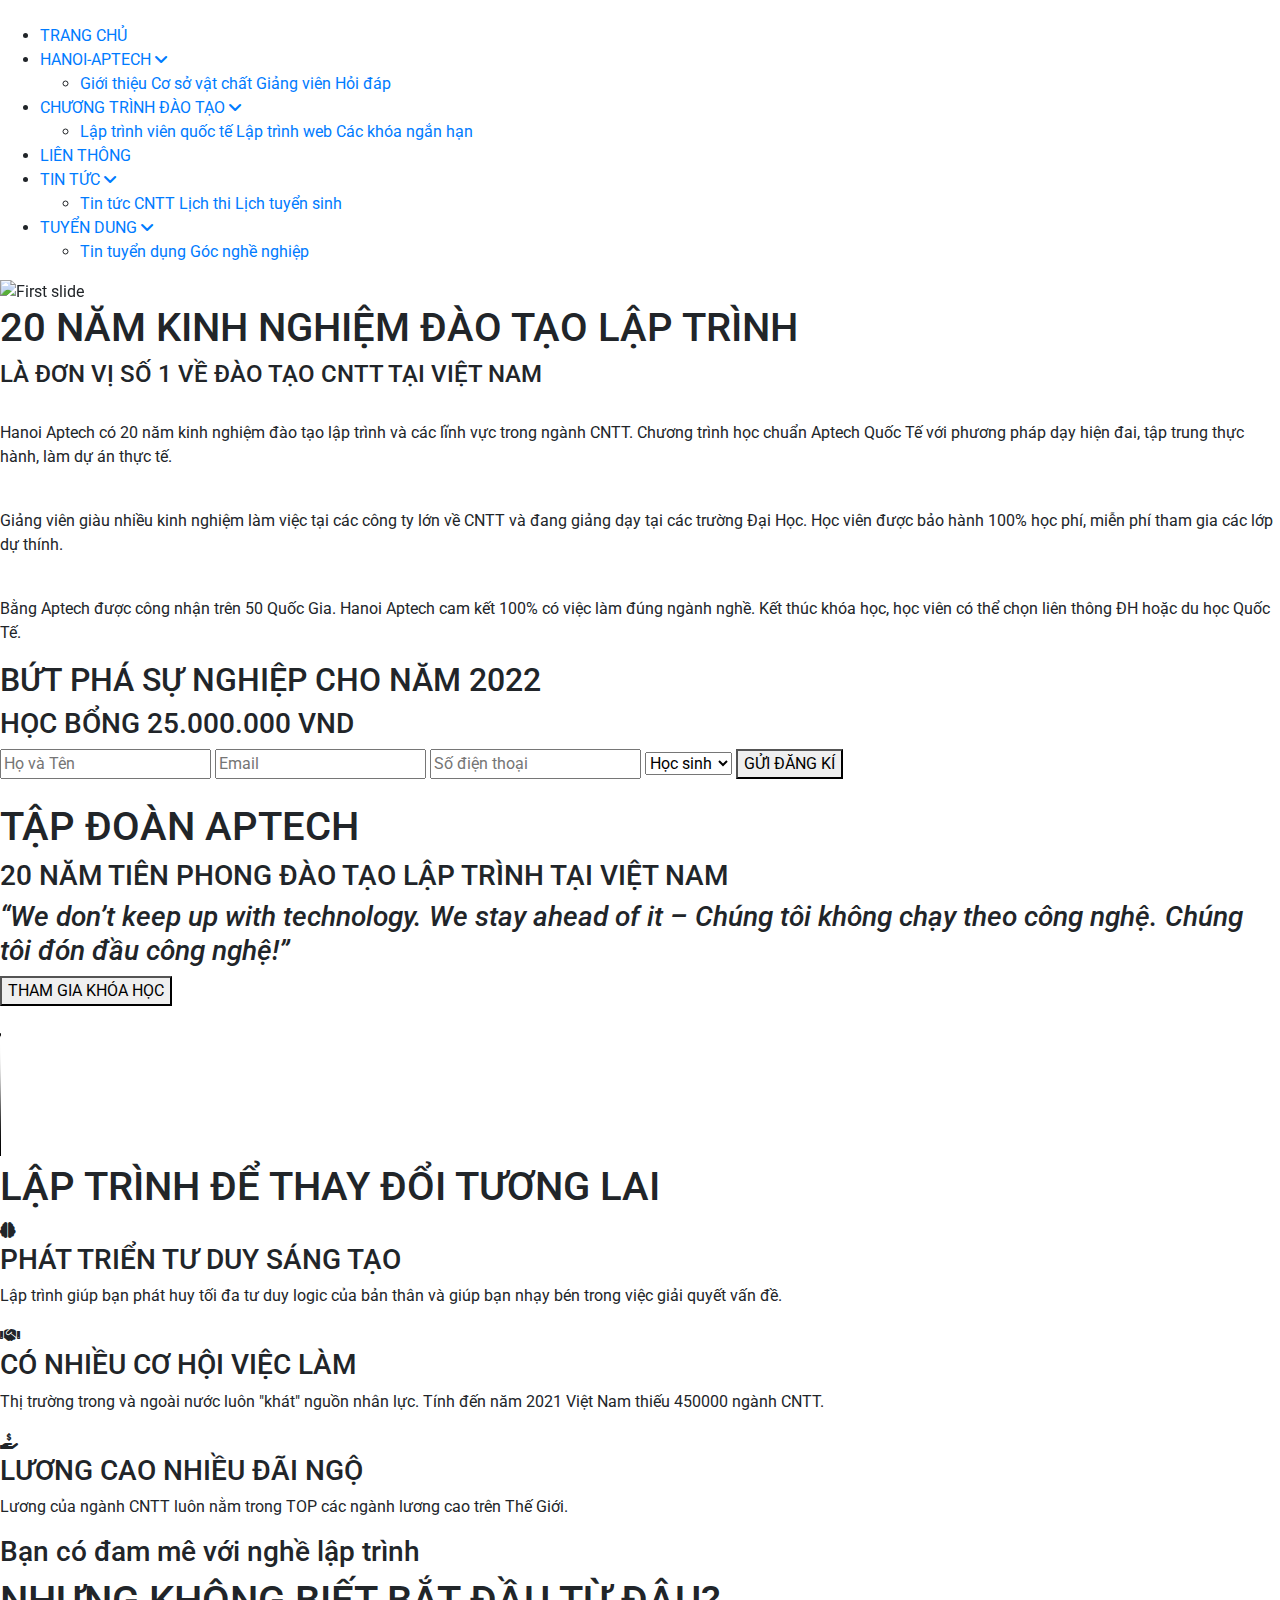
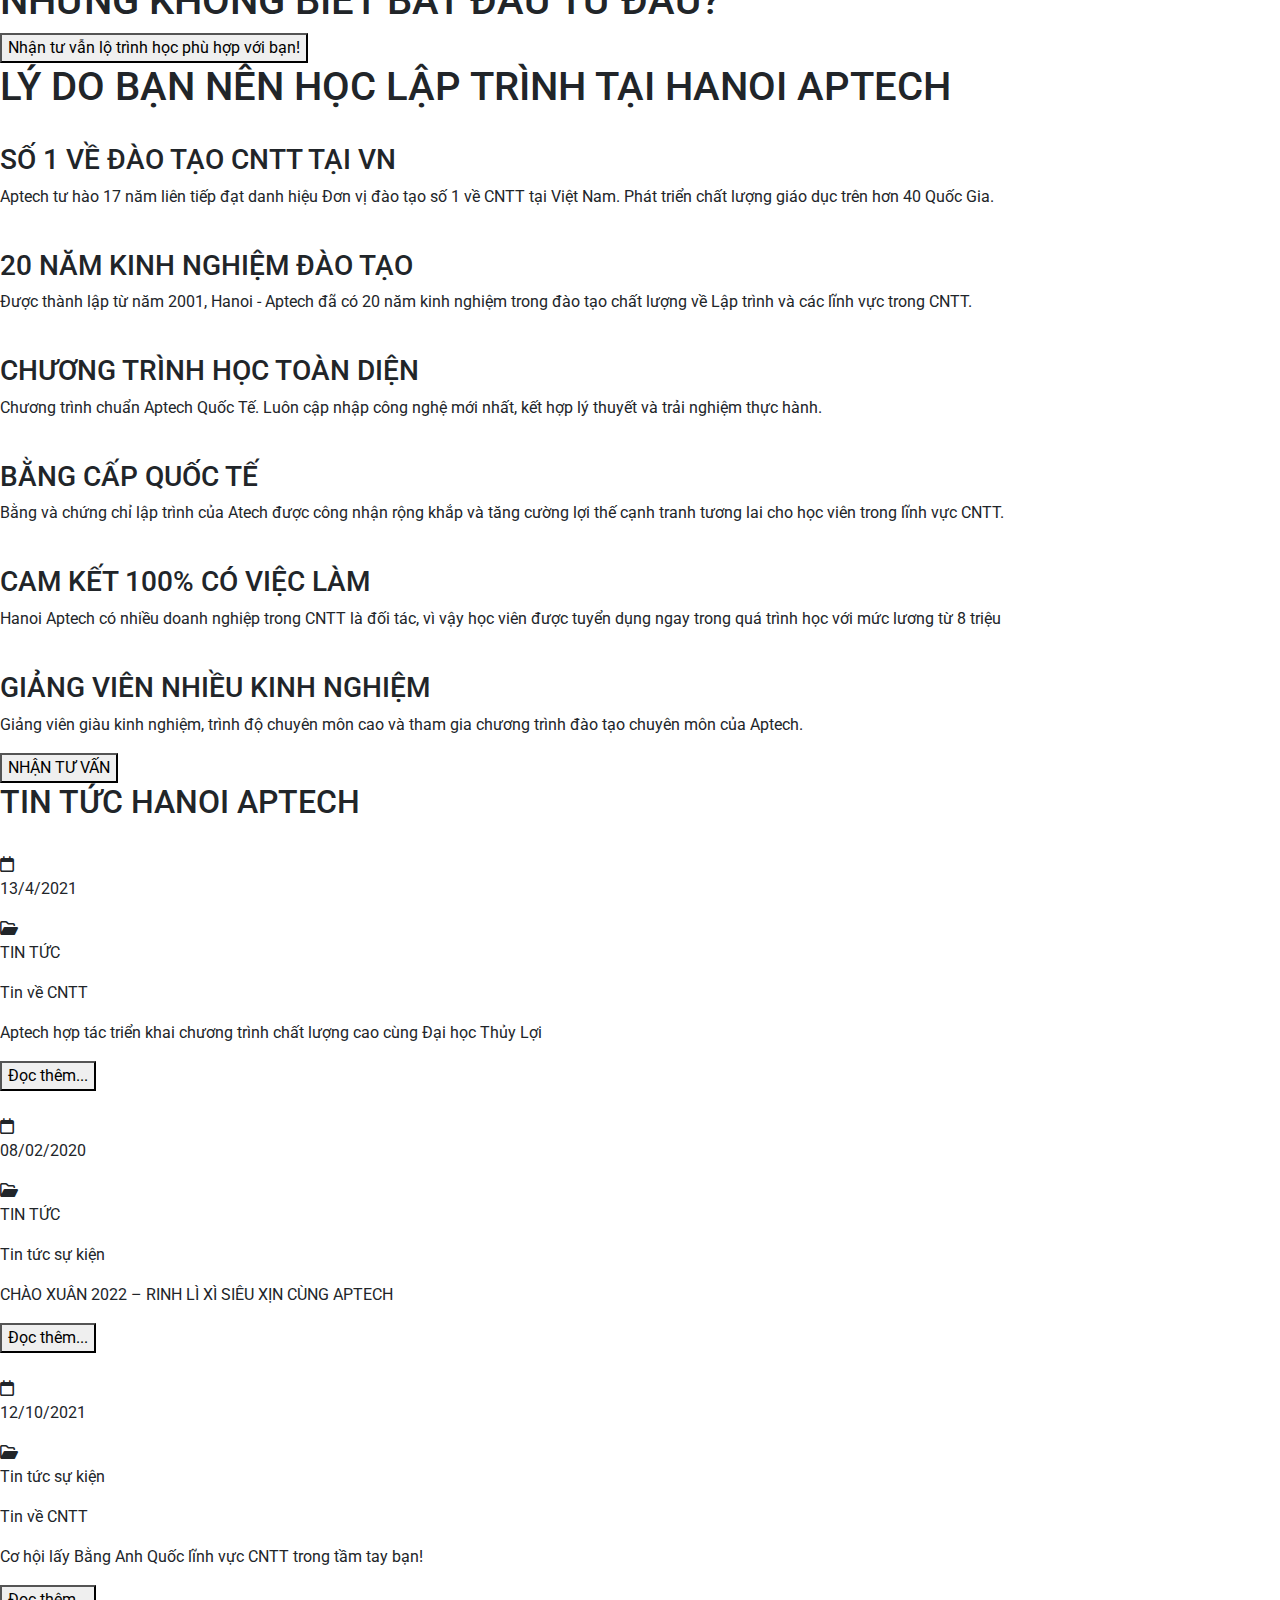
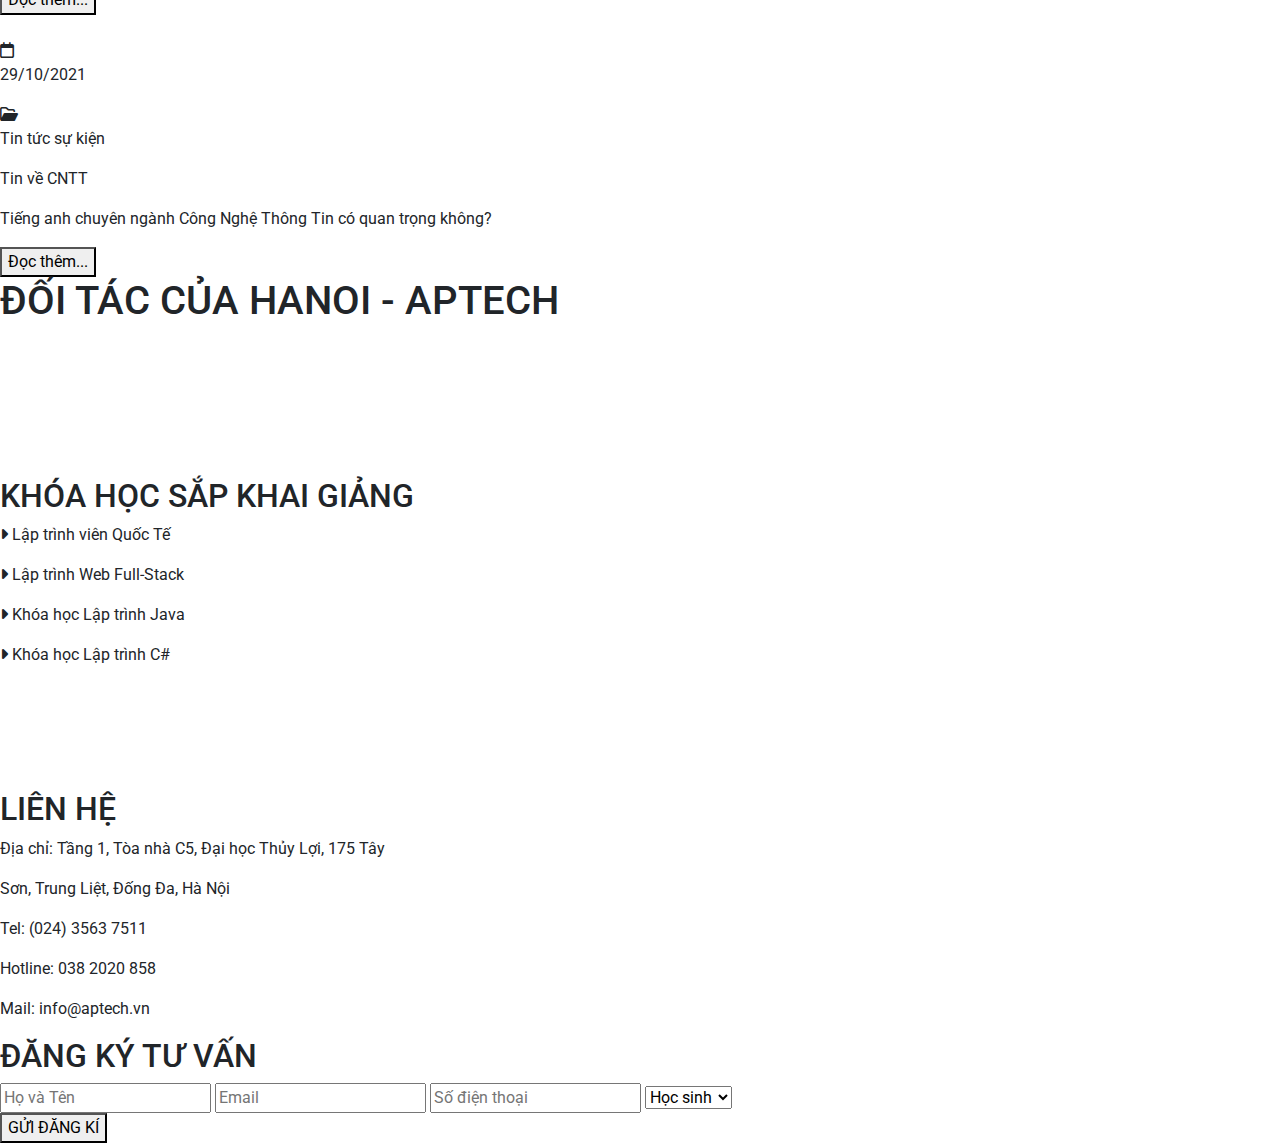
==== TrangChu/index.html @ ed6a9985 "up trang chu" ====
<!DOCTYPE html>
<html lang="en">
<head>
    <meta charset="UTF-8">
    <meta http-equiv="X-UA-Compatible" content="IE=edge">
    <meta name="viewport" content="width=device-width, initial-scale=1.0">
    <link rel="preconnect" href="https://fonts.googleapis.com">
    <link rel="preconnect" href="https://fonts.gstatic.com" crossorigin>
    <link href="https://fonts.googleapis.com/css2?family=Archivo:ital,wght@0,400;0,600;1,200&family=Roboto:wght@300;400&display=swap" rel="stylesheet">
    <link rel="preconnect" href="https://fonts.googleapis.com">
    <link rel="preconnect" href="https://fonts.gstatic.com" crossorigin>
    <link href="https://fonts.googleapis.com/css2?family=Roboto:wght@300;400&display=swap" rel="stylesheet">
    <link rel="stylesheet" href="https://cdnjs.cloudflare.com/ajax/libs/font-awesome/6.0.0/css/all.min.css" integrity="sha512-9usAa10IRO0HhonpyAIVpjrylPvoDwiPUiKdWk5t3PyolY1cOd4DSE0Ga+ri4AuTroPR5aQvXU9xC6qOPnzFeg==" crossorigin="anonymous" referrerpolicy="no-referrer" />
    <link rel="stylesheet" href="https://cdn.jsdelivr.net/npm/bootstrap@4.0.0/dist/css/bootstrap.min.css" integrity="sha384-Gn5384xqQ1aoWXA+058RXPxPg6fy4IWvTNh0E263XmFcJlSAwiGgFAW/dAiS6JXm" crossorigin="anonymous">
    <link rel="stylesheet" href="style3.css">

    <title>Document</title>
</head>
<body>
    <div class="menu">
        <img  src="logo.png" alt="">
        <ul>
            <li><a href="#">TRANG CHỦ </a></li>
            <li><a href="#">HANOI-APTECH <i class="fa-solid fa-angle-down"></i> </a>
                <ul class="menu-con">
                    <li><a href="#">Giới thiệu</a>
                        <a href="#">Cơ sở vật chất</a>
                        <a href="#">Giảng viên</a>
                        <a href="#">Hỏi đáp</a>
                    </li>
                </ul>
            </li>
            <li><a href="#">CHƯƠNG TRÌNH ĐÀO TẠO <i class="fa-solid fa-angle-down"></i></a>
                <ul class="menu-con">
                    <li><a href="#">Lập trình viên quốc tế</a>
                        <a href="#">Lập trình web</a>
                        <a href="#">Các khóa ngắn hạn</a>
                    </li>
                </ul>
            </li>
            <li><a href="#">LIÊN THÔNG</a></li>
            <li><a href="#">TIN TỨC <i class="fa-solid fa-angle-down"></i></a>
                <ul class="menu-con">
                    <li><a href="#">Tin tức CNTT</a>
                        <a href="#">Lịch thi</a>
                        <a href="#">Lịch tuyển sinh</a>
                    </li>
                </ul>
            </li>
            <li><a href="#">TUYỂN DUNG <i class="fa-solid fa-angle-down"></i></a>
                <ul class="menu-con">
                    <li><a href="#">Tin tuyển dụng</a>
                        <a href="#">Góc nghề nghiệp</a>
                    </li>
                </ul>
            </li>
        </ul>
    </div>
    <div id="carouselExampleControls" class="carousel slide" data-ride="carousel">
        <div class="carousel-inner">
          <div class="carousel-item active">
            <img class="d-block w-100" src="bn1.png" alt="First slide">
          </div>
          <div class="carousel-item">
            <img class="d-block w-100" src="bn2.png" alt="Second slide">
          </div>
          <div class="carousel-item">
            <img class="d-block w-100" src="bn3.png" alt="Third slide">
          </div>
        </div>
        <a class="carousel-control-prev" href="#carouselExampleControls" role="button" data-slide="prev">
          <span class="carousel-control-prev-icon" aria-hidden="true"></span>
          <span class="sr-only">Previous</span>
        </a>
        <a class="carousel-control-next" href="#carouselExampleControls" role="button" data-slide="next">
          <span class="carousel-control-next-icon" aria-hidden="true"></span>
          <span class="sr-only">Next</span>
        </a>
      </div>
       
          
   
    <div class="text-conten">
        <h1>20 NĂM KINH NGHIỆM ĐÀO TẠO LẬP TRÌNH</h1>
        <h4>LÀ ĐƠN VỊ SỐ 1 VỀ ĐÀO TẠO CNTT TẠI VIỆT NAM</h4>
    </div>
    <div class="conten-box">
        <div class="box1">
            <img src="img1.jpg" alt="" srcset="">
            <p>Hanoi Aptech có 20 năm kinh nghiệm đào tạo lập trình và các lĩnh vực trong ngành CNTT. Chương trình học chuẩn Aptech Quốc Tế với phương pháp dạy hiện đai, tập trung thực hành, làm dự án thực tế.</p>
        </div>
        <div class="box2">
            <img src="img2.jpg" alt="" srcset="">
            <p>Giảng viên giàu nhiều kinh nghiệm làm việc tại các công ty lớn về CNTT và đang giảng dạy tại các trường Đại Học. Học viên được bảo hành 100% học phí, miễn phí tham gia các lớp dự thính.</p>
        </div>
        <div class="box3">
            <img src="img3.jpg" alt="" srcset="">
            <p>Bằng Aptech được công nhận trên 50 Quốc Gia. Hanoi Aptech cam kết 100% có việc làm đúng ngành nghề. Kết thúc khóa học, học viên có thể chọn liên thông ĐH hoặc du học Quốc Tế.</p>
        </div>
    </div>
    <div class="nav-bar">
        <div class="nav-left">
            <h2>BỨT PHÁ SỰ NGHIỆP CHO NĂM 2022</h2>
            <h3 id="note"> HỌC BỔNG 25.000.000 VND</h3>
                <input type="text" placeholder="Họ và Tên">
                <input type="text" placeholder="Email">
                <input type="text" placeholder="Số điện thoại">
                <select name="Trình độ" id="text" placeholder="Trình độ">
                    <option >Học sinh </option>
                    <option >Sinh viên</option>
                    <option >Đi làm</option>
                    <option >Khác</option>
                </select>
                <Button id="nut">GỬI ĐĂNG KÍ</Button>
        </div>
        <div class="nav-right">
            <img src="icon.png" alt="">
        </div>
    </div>
    <div class="commen">
        <div class="commen-left">
            <h1>TẬP ĐOÀN APTECH</h1>
            <h3>20 NĂM TIÊN PHONG ĐÀO TẠO LẬP TRÌNH TẠI VIỆT NAM</h3>
        </div>
        <div class="commen-right">
            <h3><i>“We don’t keep up with technology. We stay ahead of it – Chúng tôi không chạy theo công nghệ. Chúng tôi đón đầu công nghệ!”</i></h3>
            <button id="scle">THAM GIA KHÓA HỌC</button>
        </div>
    </div>
    <div class="hi">
        <video class="elementor-video" src="https://aptech.vn/wp-content/uploads/2021/12/8016999485985355699.mp4" controls="" controlslist="nodownload" poster="https://aptech.vn/wp-content/uploads/2021/04/z2825896269505_f0a281e7b1195927e2dc6b762272eec7.jpg"></video>
        <div class="text">
            <h1>LẬP TRÌNH ĐỂ THAY ĐỔI TƯƠNG LAI</h1>
            <div class="selector-conten1">
                <div class="icon"><i class="fa-solid fa-brain"></i></div>
                <div class="text1">
                    <h3>PHÁT TRIỂN TƯ DUY SÁNG TẠO</h3>
                    <p>Lập trình giúp bạn phát huy tối đa tư duy logic của bản thân và giúp bạn nhạy bén trong việc giải quyết vấn đề.</p>
                </div>
            </div>
            <div class="selector-conten2">
                <div class="icon"><i class="fa-solid fa-handshake"></i></div>
                <div class="text2">
                    <h3> CÓ NHIỀU CƠ HỘI VIỆC LÀM</h3>
                    <p>Thị trường trong và ngoài nước luôn "khát" nguồn nhân lực. Tính đến năm 2021 Việt Nam thiếu 450000 ngành CNTT.</p>
                </div>
            </div>
            <div class="selector-conten3">
                <div class="icon"><i class="fa-solid fa-hand-holding-dollar"></i></div>
                <div class="text3">
                    <h3>LƯƠNG CAO NHIỀU ĐÃI NGỘ</h3>
                    <p>Lương của ngành CNTT luôn nằm trong TOP các ngành lương cao trên Thế Giới.</p>
                </div>
            </div>
        </div>

    </div>
    <div class="sale">
        <h3>Bạn có đam mê với nghề lập trình</h3>
        <h1>NHƯNG KHÔNG BIẾT BẮT ĐẦU TỪ ĐÂU?</h1>
        <button>Nhận tư vẫn lộ trình học phù hợp với bạn!</button>
    </div>
    <div class="section-box">
            <h1>LÝ DO BẠN NÊN HỌC LẬP TRÌNH TẠI HANOI APTECH</h1>
            <div class="dong-ke"></div>
            <div class="section">
                <div class="section-left">
                    <div class="boxer1">
                        <img src="1.svg" alt="">
                        <div class="text-r1">
                            <h3>SỐ 1 VỀ ĐÀO TẠO CNTT TẠI VN</h3>
                            <p>Aptech tư hào 17 năm liên tiếp đạt danh hiệu Đơn vị đào tạo số 1 về CNTT tại Việt Nam. Phát triển chất lượng giáo dục trên hơn 40 Quốc Gia.</p>
                        </div>
                    </div>
                    <div class="boxer2">
                        <img src="2.svg" alt="">
                        <div class="text-r2">
                            <h3>20 NĂM KINH NGHIỆM ĐÀO TẠO</h3>
                            <p>Được thành lập từ năm 2001, Hanoi - Aptech đã có 20 năm kinh nghiệm trong đào tạo chất lượng về Lập trình và các lĩnh vực trong CNTT.</p>
                        </div>
                    </div>
                    <div class="boxer3">
                        <img src="3.svg" alt="">
                        <div class="text-r3">
                            <h3>CHƯƠNG TRÌNH HỌC TOÀN DIỆN</h3>
                            <p>Chương trình chuẩn Aptech Quốc Tế. Luôn cập nhập công nghệ mới nhất, kết hợp lý thuyết và trải nghiệm thực hành.</p>
                        </div>
                    </div>
                </div>
                <div class="section-right">
                    <div class="boxer4">
                        <img src="4.svg" alt="">
                        <div class="text-r4">
                            <h3>BẰNG CẤP QUỐC TẾ</h3>
                            <p>Bằng và chứng chỉ lập trình của Atech được công nhận rộng khắp và tăng cường lợi thế cạnh tranh tương lai cho học viên trong lĩnh vực CNTT.</p>
                        </div>
                    </div>
                    <div class="boxer5">
                        <img src="5.svg" alt="">
                        <div class="text-r5">
                            <h3> CAM KẾT 100% CÓ VIỆC LÀM</h3>
                            <p>Hanoi Aptech có nhiều doanh nghiệp trong CNTT là đối tác, vì vậy học viên được tuyển dụng ngay trong quá trình học với mức lương từ 8 triệu</p>
                        </div>
                    </div>
                    <div class="boxer6">
                        <img src="6.svg" alt="">
                        <div class="text-r6">
                            <h3>GIẢNG VIÊN NHIỀU KINH NGHIỆM</h3>
                            <p>Giảng viên giàu kinh nghiệm, trình độ chuyên môn cao và tham gia chương trình đào tạo chuyên môn của Aptech.</p>
                        </div>
                    </div>
                </div>
            </div>
            <button class="nut">NHẬN TƯ VẤN </button>
    </div>
    <div class="ekit-heading">
        <h2>TIN TỨC HANOI APTECH</h2>
        <div class="ekit-boder">
            <div class="boder1"></div>
            <div class="boder1"></div>
            <div class="boder1"></div>
            <div class="boder-con"></div>
        </div>
        <div class="ekit-box">
            <div class="ebox">
                <img src="111.jpg" alt="">
                <div class="post-meta">
                    <div class="date">
                        <i class="fa-regular fa-calendar"></i><p>13/4/2021</p>
                    </div>
                    <div class="post-cat">
                        <i class="fa-regular fa-folder-open"></i><p>TIN TỨC</p>
                        <div class="p-bode"></div>
                        <p>Tin về CNTT</p>
                    </div>
                </div>
                <p class="p">Aptech hợp tác triển khai chương trình chất lượng cao cùng Đại học Thủy Lợi</p>
                <button>Đọc thêm...</button>
            </div>
            <div class="ebox">
                <img src="112.jpg" alt="">
                <div class="post-meta">
                    <div class="date">
                        <i class="fa-regular fa-calendar"></i><p>08/02/2020</p>
                    </div>
                    <div class="post-cat">
                        <i class="fa-regular fa-folder-open"></i> <p>TIN TỨC</p>
                        <div class="p-bode"></div>
                        <p>Tin tức sự kiện</p>
                    </div>
                </div>
                <p class="p">CHÀO XUÂN 2022 – RINH LÌ XÌ SIÊU XỊN CÙNG APTECH</p>
                <button>Đọc thêm...</button>
            </div>
            <div class="ebox">
                <img src="113.png" alt="">
                <div class="post-meta">
                    <div class="date">
                        <i class="fa-regular fa-calendar"></i> <p>12/10/2021</p>
                    </div>
                    <div class="post-cat">
                        <i class="fa-regular fa-folder-open"></i><p>Tin tức sự kiện</p>
                        <div class="p-bode"></div>
                        <p>Tin về CNTT</p>
                    </div>
                </div>
                <p class="p">Cơ hội lấy Bằng Anh Quốc lĩnh vực CNTT trong tầm tay bạn!</p>
                <button>Đọc thêm...</button>
            </div>
            <div class="ebox">
                <img src="114.jpg" alt="">
                <div class="post-meta">
                    <div class="date">
                        <i class="fa-regular fa-calendar"></i> <p>29/10/2021</p>
                    </div>
                    <div class="post-cat">
                        <i class="fa-regular fa-folder-open"></i><p>Tin tức sự kiện</p>
                        <div class="p-bode"></div>
                        <p>Tin về CNTT</p>
                    </div>
                </div>
                <p class="p">Tiếng anh chuyên ngành Công Nghệ Thông Tin có quan trọng không?</p>
                <button>Đọc thêm...</button>
            </div>
        </div>
    </div>
    <div class="footer-top">
        <h1>ĐỐI TÁC CỦA HANOI - APTECH</h1>
        <div class="anh">
            <div class="div"> <img id="i1" src="f1.png" alt=""></div>
            <div class="div"><img  src="f2.jpg" alt=""></div>
            <div class="div"><img src="f3.png" alt=""></div>
            <div class="div"><img src="f4.svg" alt=""></div>
            <div class="div"><img id="i5" src="f5.png" alt=""></div>
            <div class="div"><img id="i6" src="f6.png" alt=""></div>
           
        </div>
    </div>
    <div class="footer-end">
        <div class="footer-conten">
            <div class="left">
                <h2>KHÓA HỌC SẮP KHAI GIẢNG</h2>
                <div class="ftext-left">
                    <p><i class="fa-solid fa-caret-right"></i>  Lập trình viên Quốc Tế</p>
                    <p> <i class="fa-solid fa-caret-right"></i>  Lập trình Web Full-Stack</p>
                    <p> <i class="fa-solid fa-caret-right"></i>  Khóa học Lập trình Java</p>
                    <p><i class="fa-solid fa-caret-right"></i>  Khóa học Lập trình C#</p>
                    <iframe src="https://www.facebook.com/plugins/page.php?href=https%3A%2F%2Fwww.facebook.com%2Faptech.vn%2F&amp;tabs=timeline&amp;width=310&amp;height=130&amp;small_header=false&amp;adapt_container_width=true&amp;hide_cover=false&amp;show_facepile=true&amp;appId" width="310" height="100" style="border:none;overflow:hidden" scrolling="no" frameborder="0" allowfullscreen="true" allow="autoplay; clipboard-write; encrypted-media; picture-in-picture; web-share"></iframe>
                </div>
            </div>
            <div class="main">
                <h2>LIÊN HỆ</h2>
                <div class="ftext-left">
                    <p>Địa chỉ: Tầng 1, Tòa nhà C5, Đại học Thủy Lợi, 175 Tây</p>
                    <p>Sơn, Trung Liệt, Đống Đa, Hà Nội</p>
                    <p>Tel: (024) 3563 7511</p>
                    <p>Hotline: 038 2020 858</p>
                    <p>Mail: info@aptech.vn</p>
                </div>
            </div>
            <div class="right">
                <h2>ĐĂNG KÝ TƯ VẤN</h2>
                <div class="r1">
                    <input  placeholder="Họ và Tên">
                    <input  placeholder="Email">
                    <input  placeholder="Số điện thoại">
                    <select placeholder="Trình độ">
                        <option >Học sinh </option>
                        <option >Sinh viên</option>
                        <option >Đi làm</option>
                        <option >Khác</option>
                    </select>
                </div>
                <Button >GỬI ĐĂNG KÍ</Button>
            </div>
        </div>
    </div>
</body>
    <script src="https://code.jquery.com/jquery-3.2.1.slim.min.js" integrity="sha384-KJ3o2DKtIkvYIK3UENzmM7KCkRr/rE9/Qpg6aAZGJwFDMVNA/GpGFF93hXpG5KkN" crossorigin="anonymous"></script>
    <script src="https://cdn.jsdelivr.net/npm/popper.js@1.12.9/dist/umd/popper.min.js" integrity="sha384-ApNbgh9B+Y1QKtv3Rn7W3mgPxhU9K/ScQsAP7hUibX39j7fakFPskvXusvfa0b4Q" crossorigin="anonymous"></script>
    <script src="https://cdn.jsdelivr.net/npm/bootstrap@4.0.0/dist/js/bootstrap.min.js" integrity="sha384-JZR6Spejh4U02d8jOt6vLEHfe/JQGiRRSQQxSfFWpi1MquVdAyjUar5+76PVCmYl" crossorigin="anonymous"></script>

    <script>
        $('.carousel').carousel({
            autoplay: true
        })
    </script>
</html>
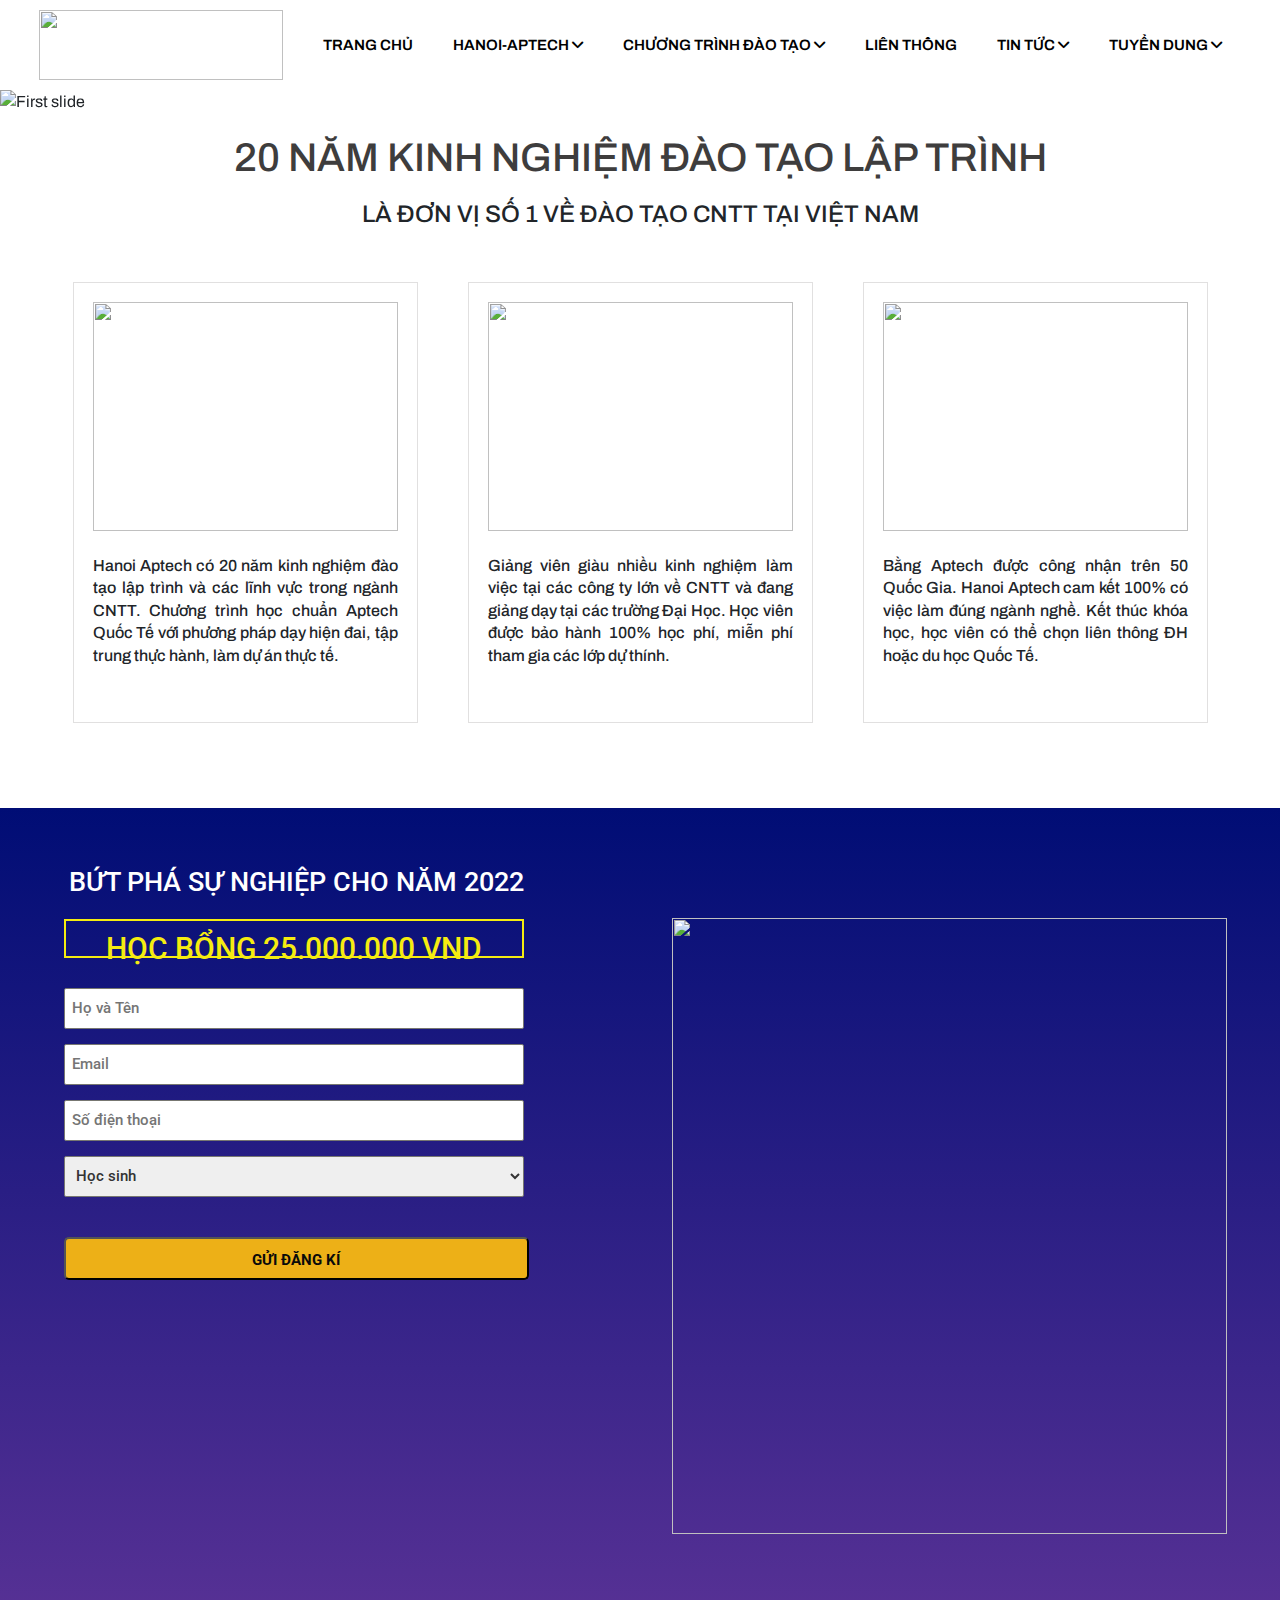
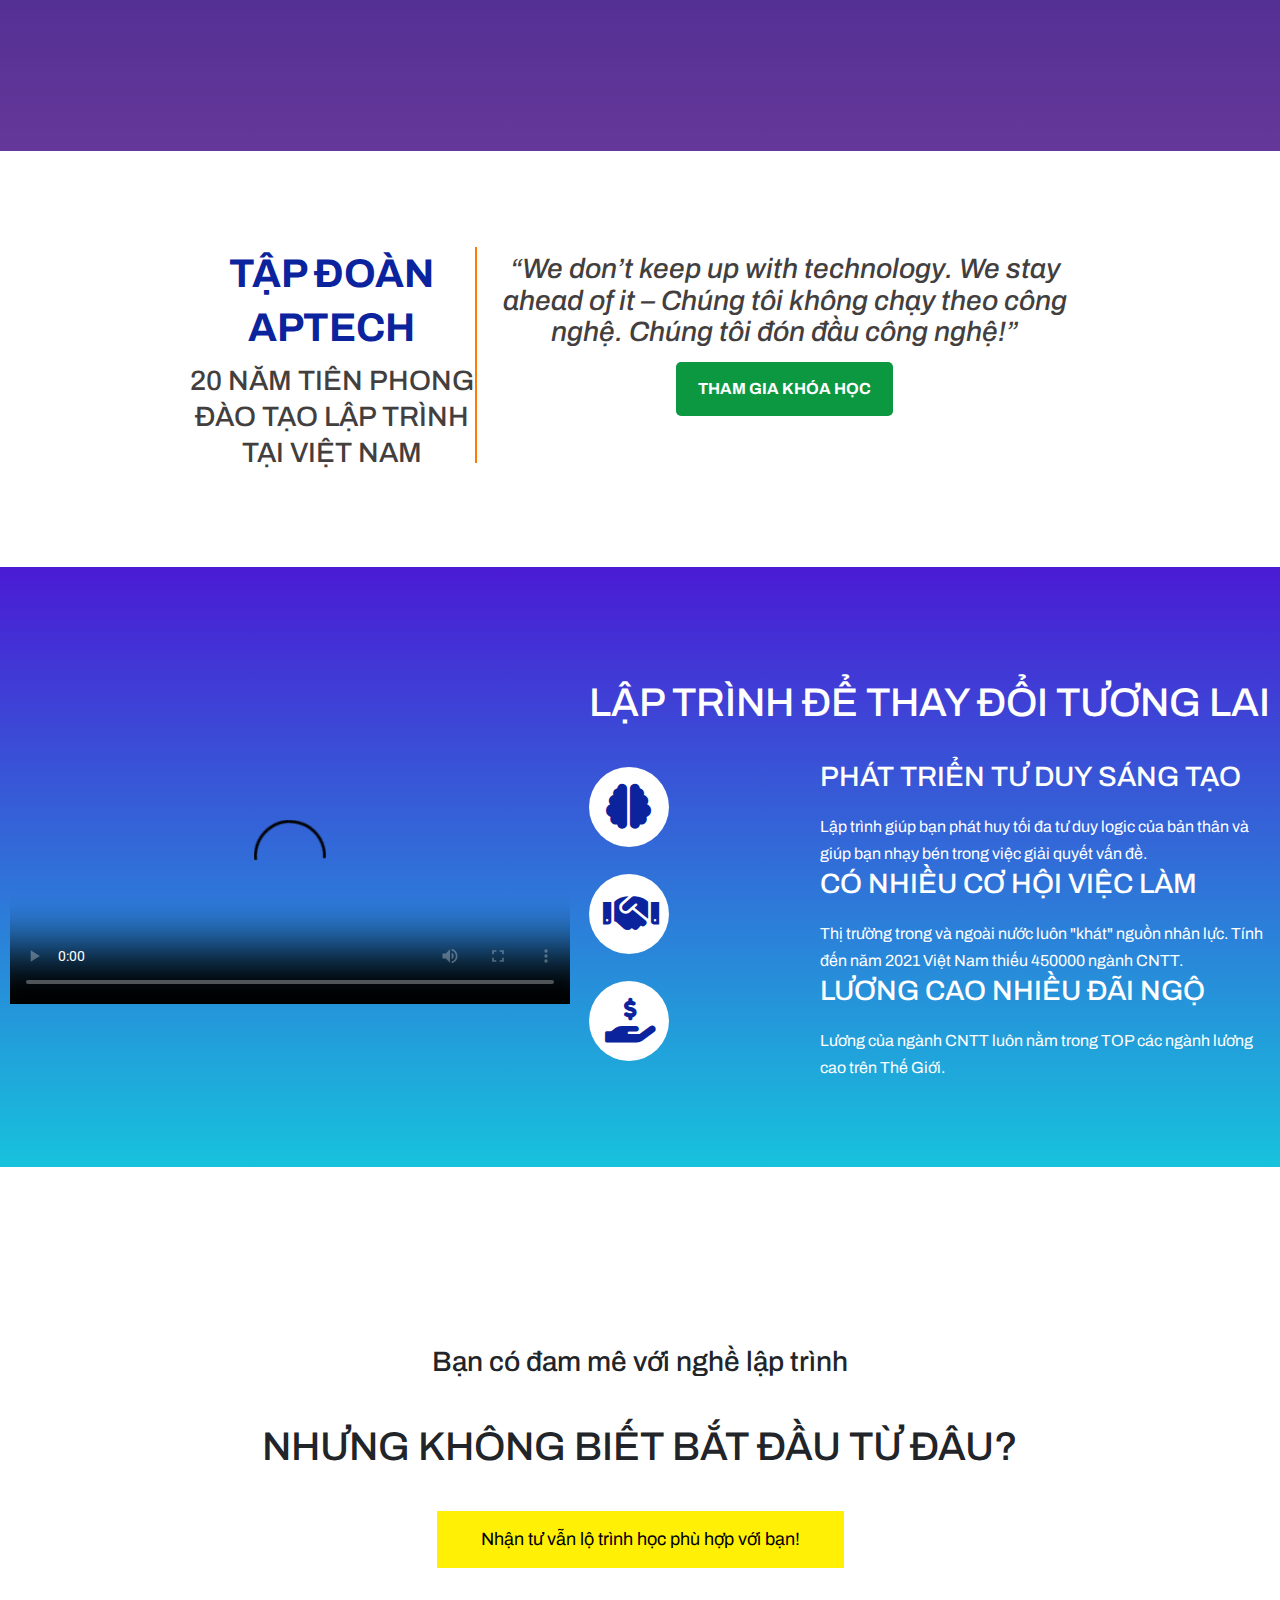
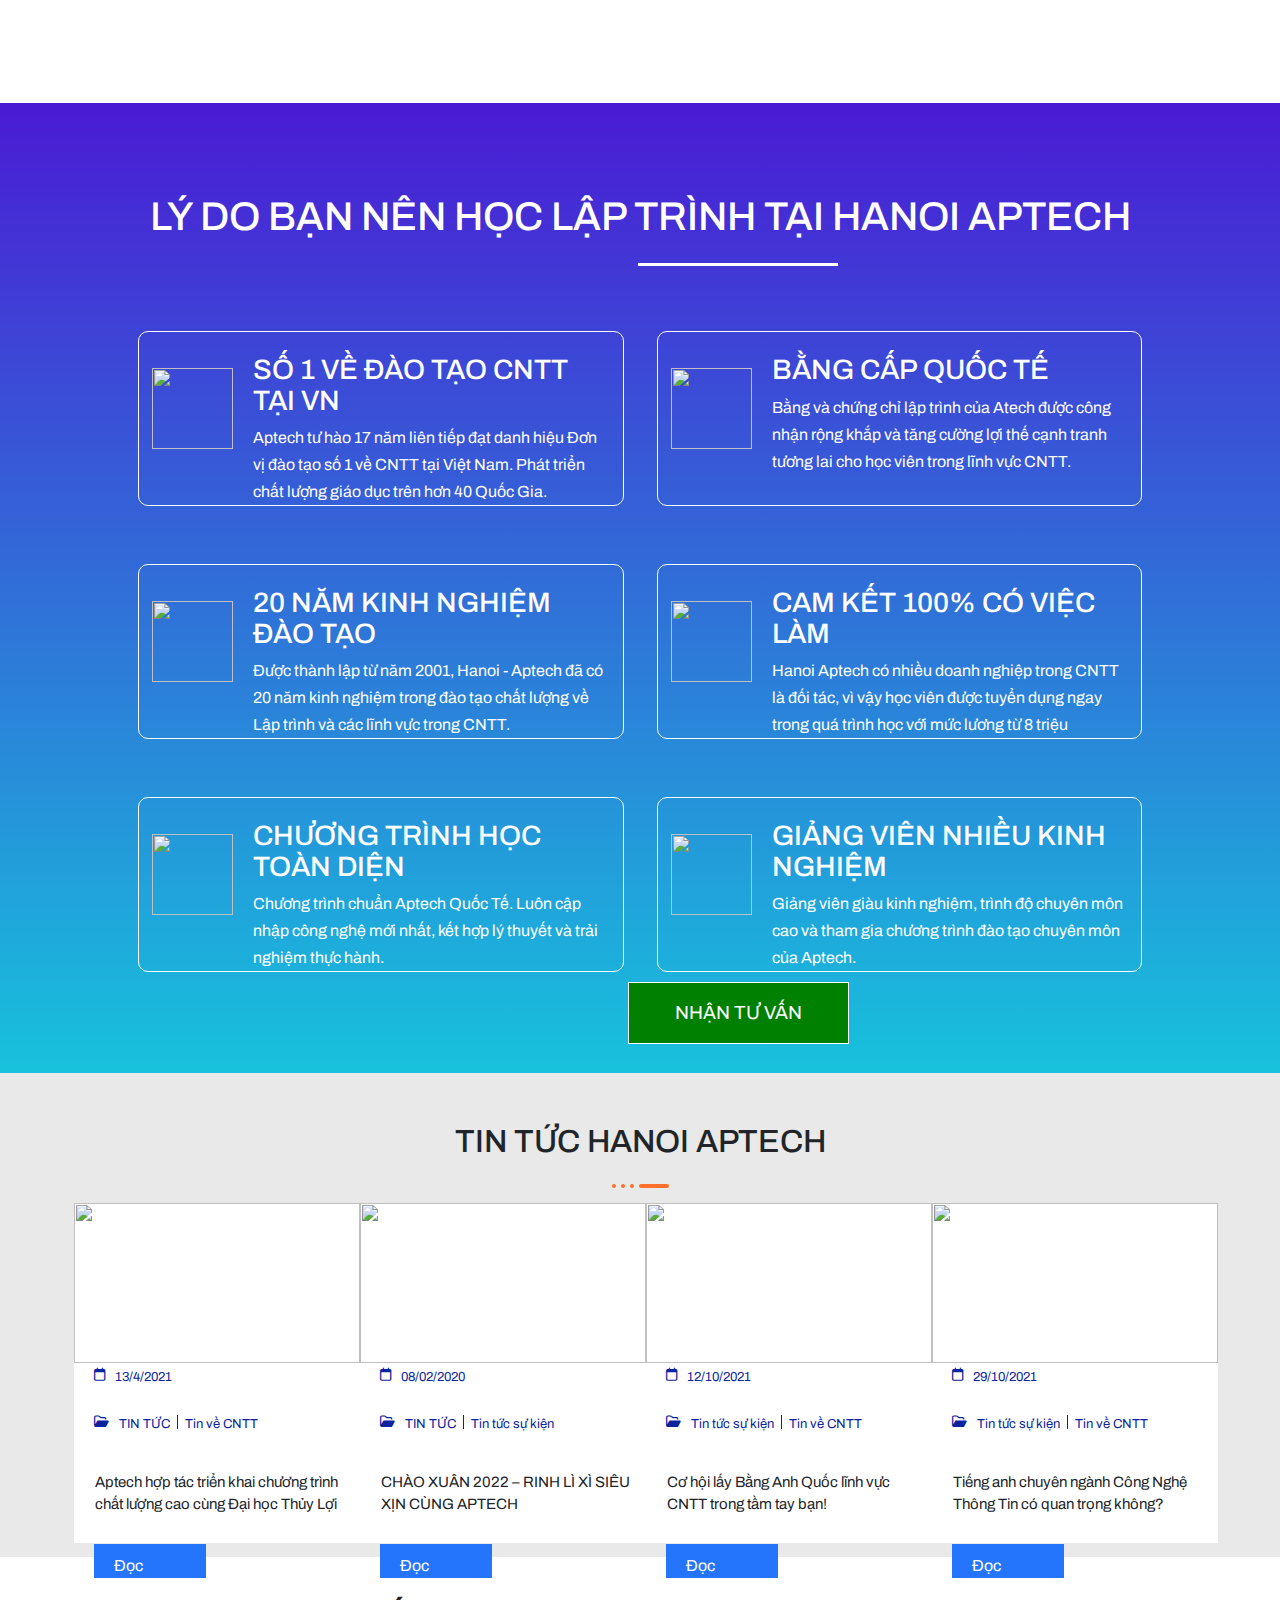
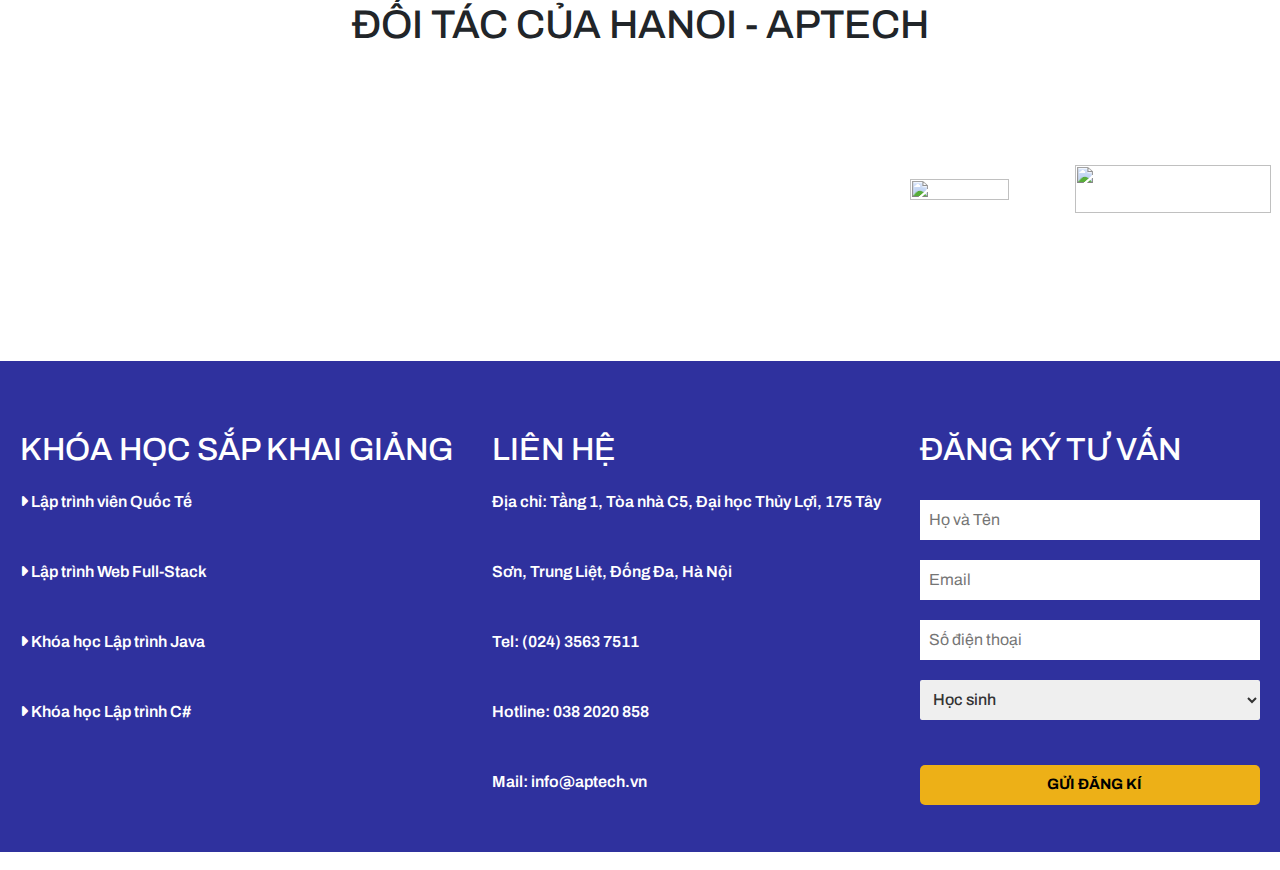
==== commit e70ebee7: "UP img" ====
--- a/TrangChu/index.html
+++ b/TrangChu/index.html
@@ -12,13 +12,13 @@
     <link href="https://fonts.googleapis.com/css2?family=Roboto:wght@300;400&display=swap" rel="stylesheet">
     <link rel="stylesheet" href="https://cdnjs.cloudflare.com/ajax/libs/font-awesome/6.0.0/css/all.min.css" integrity="sha512-9usAa10IRO0HhonpyAIVpjrylPvoDwiPUiKdWk5t3PyolY1cOd4DSE0Ga+ri4AuTroPR5aQvXU9xC6qOPnzFeg==" crossorigin="anonymous" referrerpolicy="no-referrer" />
     <link rel="stylesheet" href="https://cdn.jsdelivr.net/npm/bootstrap@4.0.0/dist/css/bootstrap.min.css" integrity="sha384-Gn5384xqQ1aoWXA+058RXPxPg6fy4IWvTNh0E263XmFcJlSAwiGgFAW/dAiS6JXm" crossorigin="anonymous">
-    <link rel="stylesheet" href="style3.css">
+    <link rel="stylesheet" href="main.css">
 
     <title>Document</title>
 </head>
 <body>
     <div class="menu">
-        <img  src="logo.png" alt="">
+        <img  src="./img/logo.png" alt="">
         <ul>
             <li><a href="#">TRANG CHỦ </a></li>
             <li><a href="#">HANOI-APTECH <i class="fa-solid fa-angle-down"></i> </a>
@@ -59,13 +59,13 @@
     <div id="carouselExampleControls" class="carousel slide" data-ride="carousel">
         <div class="carousel-inner">
           <div class="carousel-item active">
-            <img class="d-block w-100" src="bn1.png" alt="First slide">
+            <img class="d-block w-100" src="./img/bn1.png" alt="First slide">
           </div>
           <div class="carousel-item">
-            <img class="d-block w-100" src="bn2.png" alt="Second slide">
+            <img class="d-block w-100" src="./img/bn2.png" alt="Second slide">
           </div>
           <div class="carousel-item">
-            <img class="d-block w-100" src="bn3.png" alt="Third slide">
+            <img class="d-block w-100" src="./img/bn3.png" alt="Third slide">
           </div>
         </div>
         <a class="carousel-control-prev" href="#carouselExampleControls" role="button" data-slide="prev">
@@ -86,15 +86,15 @@
     </div>
     <div class="conten-box">
         <div class="box1">
-            <img src="img1.jpg" alt="" srcset="">
+            <img src="./img/img1.jpg" alt="" srcset="">
             <p>Hanoi Aptech có 20 năm kinh nghiệm đào tạo lập trình và các lĩnh vực trong ngành CNTT. Chương trình học chuẩn Aptech Quốc Tế với phương pháp dạy hiện đai, tập trung thực hành, làm dự án thực tế.</p>
         </div>
         <div class="box2">
-            <img src="img2.jpg" alt="" srcset="">
+            <img src="./img/img2.jpg" alt="" srcset="">
             <p>Giảng viên giàu nhiều kinh nghiệm làm việc tại các công ty lớn về CNTT và đang giảng dạy tại các trường Đại Học. Học viên được bảo hành 100% học phí, miễn phí tham gia các lớp dự thính.</p>
         </div>
         <div class="box3">
-            <img src="img3.jpg" alt="" srcset="">
+            <img src="./img/img3.jpg" alt="" srcset="">
             <p>Bằng Aptech được công nhận trên 50 Quốc Gia. Hanoi Aptech cam kết 100% có việc làm đúng ngành nghề. Kết thúc khóa học, học viên có thể chọn liên thông ĐH hoặc du học Quốc Tế.</p>
         </div>
     </div>
@@ -114,7 +114,7 @@
                 <Button id="nut">GỬI ĐĂNG KÍ</Button>
         </div>
         <div class="nav-right">
-            <img src="icon.png" alt="">
+            <img src="./img/icon.png" alt="">
         </div>
     </div>
     <div class="commen">
@@ -166,21 +166,21 @@
             <div class="section">
                 <div class="section-left">
                     <div class="boxer1">
-                        <img src="1.svg" alt="">
+                        <img src="./img/1.svg" alt="">
                         <div class="text-r1">
                             <h3>SỐ 1 VỀ ĐÀO TẠO CNTT TẠI VN</h3>
                             <p>Aptech tư hào 17 năm liên tiếp đạt danh hiệu Đơn vị đào tạo số 1 về CNTT tại Việt Nam. Phát triển chất lượng giáo dục trên hơn 40 Quốc Gia.</p>
                         </div>
                     </div>
                     <div class="boxer2">
-                        <img src="2.svg" alt="">
+                        <img src="./img/2.svg" alt="">
                         <div class="text-r2">
                             <h3>20 NĂM KINH NGHIỆM ĐÀO TẠO</h3>
                             <p>Được thành lập từ năm 2001, Hanoi - Aptech đã có 20 năm kinh nghiệm trong đào tạo chất lượng về Lập trình và các lĩnh vực trong CNTT.</p>
                         </div>
                     </div>
                     <div class="boxer3">
-                        <img src="3.svg" alt="">
+                        <img src="./img/3.svg" alt="">
                         <div class="text-r3">
                             <h3>CHƯƠNG TRÌNH HỌC TOÀN DIỆN</h3>
                             <p>Chương trình chuẩn Aptech Quốc Tế. Luôn cập nhập công nghệ mới nhất, kết hợp lý thuyết và trải nghiệm thực hành.</p>
@@ -189,21 +189,21 @@
                 </div>
                 <div class="section-right">
                     <div class="boxer4">
-                        <img src="4.svg" alt="">
+                        <img src="./img/4.svg" alt="">
                         <div class="text-r4">
                             <h3>BẰNG CẤP QUỐC TẾ</h3>
                             <p>Bằng và chứng chỉ lập trình của Atech được công nhận rộng khắp và tăng cường lợi thế cạnh tranh tương lai cho học viên trong lĩnh vực CNTT.</p>
                         </div>
                     </div>
                     <div class="boxer5">
-                        <img src="5.svg" alt="">
+                        <img src="./img/5.svg" alt="">
                         <div class="text-r5">
                             <h3> CAM KẾT 100% CÓ VIỆC LÀM</h3>
                             <p>Hanoi Aptech có nhiều doanh nghiệp trong CNTT là đối tác, vì vậy học viên được tuyển dụng ngay trong quá trình học với mức lương từ 8 triệu</p>
                         </div>
                     </div>
                     <div class="boxer6">
-                        <img src="6.svg" alt="">
+                        <img src="./img/6.svg" alt="">
                         <div class="text-r6">
                             <h3>GIẢNG VIÊN NHIỀU KINH NGHIỆM</h3>
                             <p>Giảng viên giàu kinh nghiệm, trình độ chuyên môn cao và tham gia chương trình đào tạo chuyên môn của Aptech.</p>
@@ -223,7 +223,7 @@
         </div>
         <div class="ekit-box">
             <div class="ebox">
-                <img src="111.jpg" alt="">
+                <img src="./img/111.jpg" alt="">
                 <div class="post-meta">
                     <div class="date">
                         <i class="fa-regular fa-calendar"></i><p>13/4/2021</p>
@@ -238,7 +238,7 @@
                 <button>Đọc thêm...</button>
             </div>
             <div class="ebox">
-                <img src="112.jpg" alt="">
+                <img src="./img/112.jpg" alt="">
                 <div class="post-meta">
                     <div class="date">
                         <i class="fa-regular fa-calendar"></i><p>08/02/2020</p>
@@ -253,7 +253,7 @@
                 <button>Đọc thêm...</button>
             </div>
             <div class="ebox">
-                <img src="113.png" alt="">
+                <img src="./img/113.png" alt="">
                 <div class="post-meta">
                     <div class="date">
                         <i class="fa-regular fa-calendar"></i> <p>12/10/2021</p>
@@ -268,7 +268,7 @@
                 <button>Đọc thêm...</button>
             </div>
             <div class="ebox">
-                <img src="114.jpg" alt="">
+                <img src="./img/114.jpg" alt="">
                 <div class="post-meta">
                     <div class="date">
                         <i class="fa-regular fa-calendar"></i> <p>29/10/2021</p>
@@ -288,11 +288,11 @@
         <h1>ĐỐI TÁC CỦA HANOI - APTECH</h1>
         <div class="anh">
             <div class="div"> <img id="i1" src="f1.png" alt=""></div>
-            <div class="div"><img  src="f2.jpg" alt=""></div>
-            <div class="div"><img src="f3.png" alt=""></div>
-            <div class="div"><img src="f4.svg" alt=""></div>
-            <div class="div"><img id="i5" src="f5.png" alt=""></div>
-            <div class="div"><img id="i6" src="f6.png" alt=""></div>
+            <div class="div"><img  src="./img/f2.jpg" alt=""></div>
+            <div class="div"><img src="./img/f3.png" alt=""></div>
+            <div class="div"><img src="./img/f4.svg" alt=""></div>
+            <div class="div"><img id="i5" src="./img/f5.png" alt=""></div>
+            <div class="div"><img id="i6" src="./img/f6.png" alt=""></div>
            
         </div>
     </div>
--- a/TrangChu/main.css
+++ b/TrangChu/main.css
@@ -0,0 +1,562 @@
+*{
+    margin: 0;
+    padding: 0;
+    font-family: 'Archivo', sans-serif;
+}
+.menu{
+    display: flex;
+    justify-content:center;
+}
+.menu img{
+    text-align: center;
+    width: 244px;
+    height: 70px;
+    margin: 10px ;
+}
+ul{
+    display: flex;
+    justify-content: space-between;
+    align-items: center;
+    margin: 10px;
+}
+a{
+    text-decoration: none;
+    font-size: 15px;
+    font-weight: 600;
+    color: #000000;
+}
+a:hover{
+    color: #0B249E;
+}
+ul li{
+    list-style-type: none;
+    padding: 10px 20px;
+}
+.menu-con{
+    display: none;
+}
+
+.text-conten{
+    text-align: center;
+    font-weight: 600;
+    margin-bottom: 20px;
+    padding: 10px;
+}
+.text-conten h1{
+    color: #3e3d3d;
+    padding: 10px; 
+}
+.conten-box{
+    display: flex;
+    justify-content: center;
+    text-align: center;
+
+}
+.conten-box img{
+    width: 305px;
+    height: 229px;
+}
+
+.box1,.box2, .box3{
+    border: 1px solid #e1e0e0 ;
+    padding: 19px 19px 39px 19px;
+    margin: 15px 25px;
+    display: flex;
+    justify-content: center;
+    flex-direction: column;
+    gap: 24px;
+}
+.conten-box p{
+    text-align: justify;
+    width: 305px;
+    font-weight: 500;
+    line-height: 22.5px;
+}
+.nav-bar img {
+    width: 555px;
+    height: 616px;
+   
+}
+.nav-right{
+    padding: 10px;
+    margin-left: 70px; 
+    margin-right: 148px;
+    margin-top: 100px;
+    transform: translateX(-50px);
+}
+.nav-left{
+    display: flex;
+    flex-direction: column;
+    font-size: 15px;
+    font-family: 'Roboto', sans-serif;
+    padding: 10px;
+    margin: 48px 138px;
+    transform: translateX(70px);
+
+}
+.nav-bar{
+    display: flex;
+    justify-content: center;
+    margin-top: 70px;
+    background-image: linear-gradient(180deg, #000D75 0%, #65379A 100%);
+    height: 943px;
+
+}
+
+.nav-left h2{
+    text-align: center;
+    margin-bottom: 20px;
+    font-size: 27px;
+    width: 500px;
+    color: white;
+    transform: translateX(-17px);
+}
+.nav-left input, select{
+    width: 460px;
+    height: 41px;
+    color: #333333;
+    border: 1px solid #777771;
+    border-radius: 2px;
+    margin-bottom: 15px;
+    font-weight: 500;
+    padding-left: 7px;
+}
+
+#note{
+    border: 2px solid #f5ec10;
+    color: #f5ec10;
+    padding: 10px 0px;
+    font-size: 30px;
+    margin-bottom: 30px;
+    text-align: center;
+    display: inline-block;
+    width: 460px;
+    height: 39px;
+
+}
+.nav-left button{
+    border-radius: 5px;
+    background-color: #edb017;
+    font-weight: 700;
+    color: #0a0a0a;
+    padding: 10px;
+    margin-top: 25px;
+    width: 465px;
+    height: 43px;
+
+}
+#nut:hover{
+    background: #6EC1E4;
+    color: white;
+}
+.commen{
+    display: flex;
+    justify-content: center;
+    text-align: center;
+    height: 320px;
+    margin: 96px 188px 0 188px;
+}
+.commen-left{
+    border-right: 2px solid rgb(255, 123, 6);
+    height: 216px;
+}
+.commen-left h1{
+    color: #0b249e;
+    font-weight: 700;
+    line-height: 54px;
+
+}
+.commen-left h3{
+    color: #433f3f;
+    line-height: 36px;
+}
+.commen-right h3{
+    color: #433f3f;
+    padding: 6px;
+    line-height: 31.5px;
+}
+#scle{
+    padding: 15px 22px;
+    border-radius: 5px;
+    color: white;
+    font-weight: 700;
+    background-color: #0C9841;
+    border: none;
+}
+#scle:hover{
+    background:#da6a07 ;
+    transition: 0.2s linear;
+    font-size: 15px
+}
+.text{
+    display: flex;
+    flex-direction: column;
+    gap: 12px;
+    justify-content: center;
+    color: white;
+}
+video{
+    width: 560px;
+    height: 273px;
+}
+.hi{
+    display: flex;
+    justify-content: space-around;
+    align-items: center;
+    line-height: 27px;
+    width: 100%;
+    height: 600px;
+    background: linear-gradient(rgb(74,27,212) , rgb(23,194,220) 100%);
+}
+.text1,.text2,.text3{
+    text-align: left;
+    width: 450px;
+    height: 95px;
+    line-height: 27px;
+    padding: 10px 0;
+}
+.text h3{
+    margin-bottom: 20px;
+}
+.text h1{
+    line-height: 54px;
+}
+.icon{
+    display: inline-block;
+    width: 80px;
+    height: 80px;
+    background: white;
+    border-radius: 50%;
+    transform: translateY(17px);
+}
+.selector-conten1,.selector-conten2,.selector-conten3{
+    display: flex;
+    justify-content: space-between;
+    position: relative;
+}
+.sale{
+    text-align: center;
+    align-items: center;
+    top: 50%;
+    transform: translateY(50%);
+    height: 356px;
+}
+.sale h3{
+    font-weight: 500px;
+    margin-bottom: 44px;
+
+}
+.sale button{
+    background: rgb(255,240,6);
+    padding: 15px 44px;
+    font-size: 18px;
+    border: none;
+    border-radius: 0;
+    margin-top: 32px;
+}
+.sale button:hover{
+    font-size: 16px;
+    transition: 0.3s linear;
+}.section-box img{
+    width: 81px;
+    height: 81px;
+}
+.section-box{
+    margin-top: 180px;
+    height: 970px;
+    background: linear-gradient(rgb(74,27,212) , rgb(23,194,220) 100%);
+    padding: 90px 138px 70px 138px;
+    position: relative;
+    
+}
+.section-box h1{
+    color: white;
+    text-align: center;
+
+}
+.dong-ke{
+    width: 200px;
+    height: 3px;
+    background: white;
+    position: absolute;
+    top: 160px;
+    left: 638px;
+}
+.section-left,.section-right{
+    display: flex;
+    flex-direction: column;
+    justify-content: space-between;
+    gap: 58px;
+    height: 595px;
+    width: 535px;
+
+}
+.section{
+    box-sizing: border-box;
+    display: flex;
+    justify-content: center;
+    margin-top: 90px;
+    align-items: center;
+}
+.section-left{
+    margin-right: 33px;
+}
+.boxer1,.boxer2,.boxer3,.boxer4,.boxer5,.boxer6{
+    border: 1px solid white;
+    border-radius: 10px;
+    height: 175px;
+    display: flex;
+    justify-content: space-around;
+    padding: 23px 13px;
+}
+.text-r1,.text-r2,.text-r3,.text-r4,.text-r5,.text-r6{
+    color: white;
+    text-align: left;
+    padding-left: 20px;
+}
+.section img{
+    width: 81px;
+    height: 81px;
+    transform: translateY(13px);
+}
+.section h3{
+    line-height: 30.6px;
+}
+.section p{
+    line-height: 27px;
+}
+.nut{
+    background: green;
+    border: 1px solid white;
+    color: white;
+    font-size: 19px;
+    transform: translate(490px,56px);
+    width: 221px;
+    height: 62px;
+}
+.nut:hover{
+    background: #ff7b06;
+    font-size: 20px;
+    transition: 0.2s;
+}
+.selector-conten1 i{
+    color:#0b249e;
+    display:inline;
+    font-size:45px;
+    line-height:80px;
+    text-align:center;
+    position: absolute;
+    left: 17px;
+}
+.selector-conten2 i{
+    color:#0b249e;
+    display:inline;
+    font-size:45px;
+    line-height:80px;
+    text-align:center;
+    position: absolute;
+    left: 14px;
+   
+}
+.selector-conten3 i{
+    color:#0b249e;
+    display:inline;
+    font-size:45px;
+    line-height:80px;
+    text-align:center;
+    position: absolute;
+    left: 16px;
+   
+}
+.ekit-heading h2{
+    text-align: center;
+    padding-top: 50px;
+}
+.ekit-heading{
+    background: #e9e9e9;
+    height: 484px;
+    padding: 0 0 50px;
+}
+.ekit-boder{
+    display: flex;
+    justify-content: center;
+    text-align: center;
+    margin-top: 22px;
+}
+.boder1{
+    border-radius: 80%;
+    background: #ff712b ;
+    height: 4px;
+    width: 4px;
+    margin-right: 5px;
+}
+.boder-con{
+    width: 30px;
+    height: 4px;
+    background: #ff712b ;
+    border-radius: 2px;
+}
+.ekit-box{
+    display: flex;
+    justify-content: space-around;
+    height: 350px;
+    margin-top: 10px;
+    padding: 5px 74px;
+
+}
+.ebox{
+    background: white;
+    width: 300px;
+}
+.post-cat{
+    display: flex;
+    text-align: left;
+    color: #0b249e;
+    font-size: 13px;
+    margin-left: 20px;
+    margin-top: 12px;
+}
+.p-bode{
+    height: 14px;
+    width: 1px;
+    background: #0b249e;
+    margin: 0 7px;
+}
+.post-cat i{
+    margin-right: 10px;
+}
+.date{
+    display: flex;
+    text-align: left;
+    color: #0b249e;
+    font-size: 13px;
+    margin-left: 20px;
+}
+.date i{
+    margin-right: 10px;
+}
+.ebox img{
+    width: 100%;
+    height: 160px;
+    margin-bottom: 5px;
+}
+.p{
+    text-align: left;
+    font-size: 15px;
+    width: 265px;
+    margin-left: 21px;
+    margin-top: 20px;
+    line-height: 22px;
+    padding: 0;
+}
+.ebox button{
+    background: #2575fc;
+    text-align: left;
+    align-items: center;
+    margin-left: 20px;
+    width: 112px;
+    height: 34px;
+    border: none;
+    color: white;
+    padding: 10px 20px;
+    margin-top: 13px;
+    
+}
+.ebox button:hover{
+    background: #0b249e;
+    transition: 0.3s;
+}
+.footer-top{
+    height: 360px;
+}
+.footer-top h1{
+    text-align: center;
+    margin-top: 44px;
+}
+.anh{
+    display: flex;
+    height: 170px;
+    flex-wrap: nowrap;
+    box-sizing: border-box;
+  
+    margin-top: 20px;
+
+}
+.div{
+    width: 242px;
+    height: 170px;
+    display: flex;
+    justify-content: center;
+    align-items: center;
+    margin-top: 35px;
+}
+
+#i1{
+    height: 40px;
+}
+#i5{
+    width: 99px;
+    height: 21px;
+}
+#i6{
+    width: 196px;
+    height: 48px;
+}
+.footer-end{
+    height: 491px;
+    background: #2f319e;
+}
+.footer-conten{
+    height: 381px;
+    color: white;
+    display: flex;
+    justify-content: space-around;
+    padding-top: 70px;
+}
+.ftext-left{
+    display: flex;
+    flex-direction: column;
+    gap: 30px;
+    margin-top: 20px;
+    font-weight: 600;
+}
+
+.right input{
+    width: 340px;
+    height: 40px;
+    border: none;
+    padding-left: 9px;
+
+}
+.right button{
+    width: 340px;
+    height: 40px;
+    border: none;
+    padding-left: 9px;
+    background: #edb017;
+    border-radius: 5px;
+    font-size: 15px;
+    font-weight: 700;
+    margin-top: 30px;
+}
+.r1{
+    margin-top: 30px;
+    display: flex;
+    flex-direction: column;
+    gap: 20px;
+
+}
+.right button:hover{
+    background: #6EC1E4;
+    color: white;
+}
+.r1 select{
+    width: 340px;
+    height: 40px;
+    border: none;
+    padding-left: 9px;
+
+    transform-origin: 50% 50%;
+}
+
+
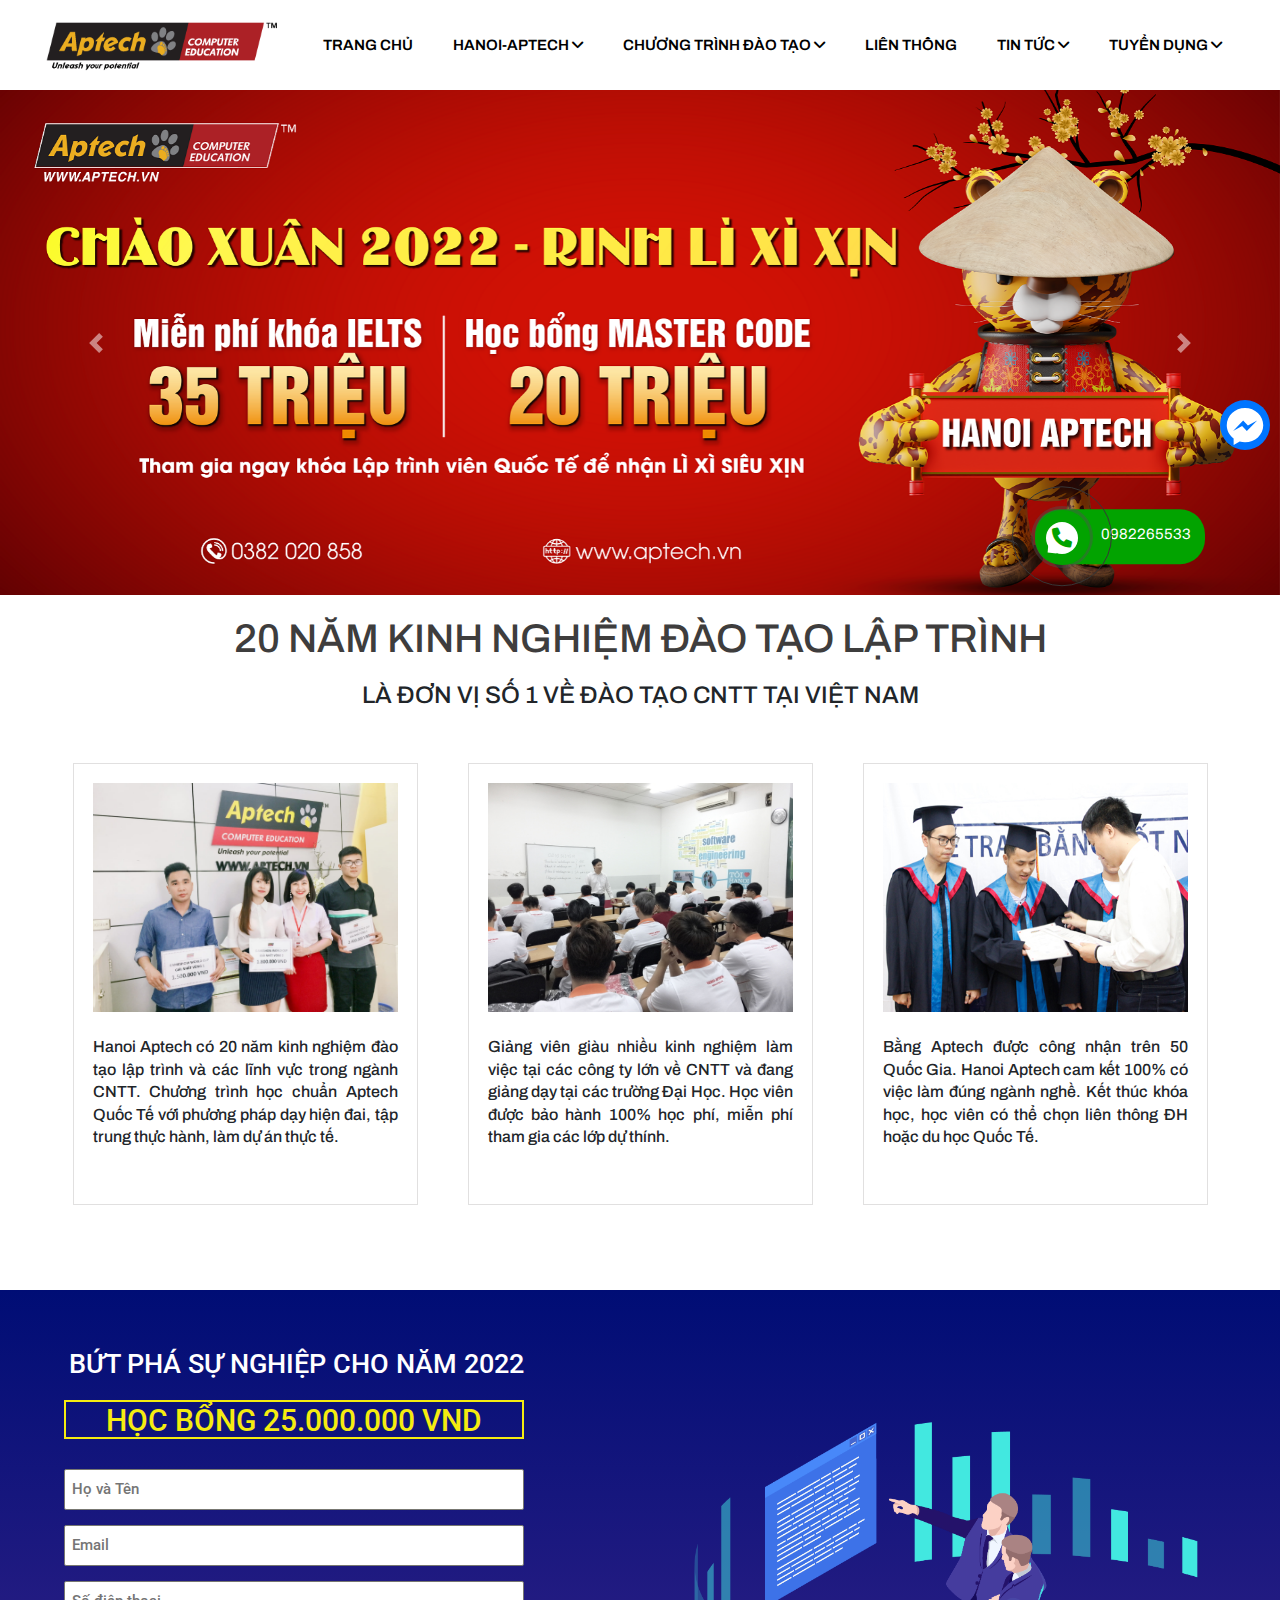
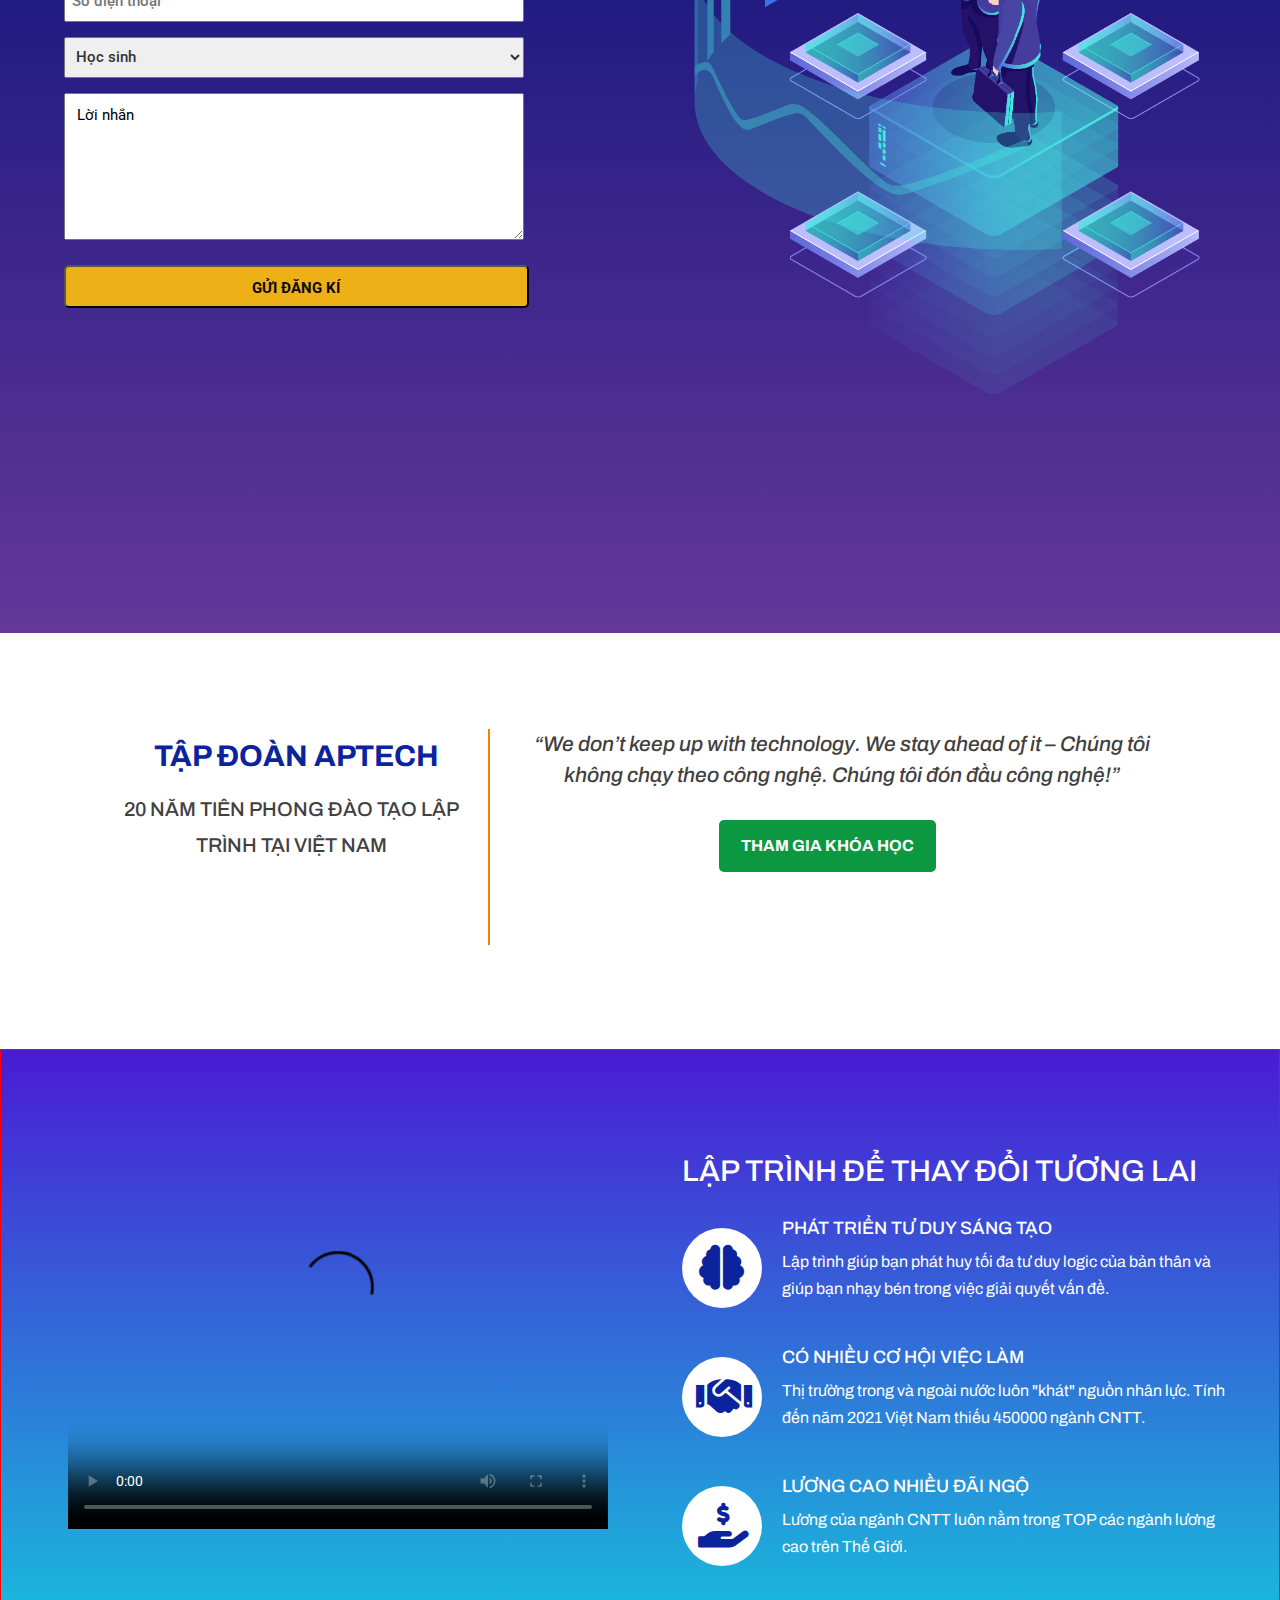
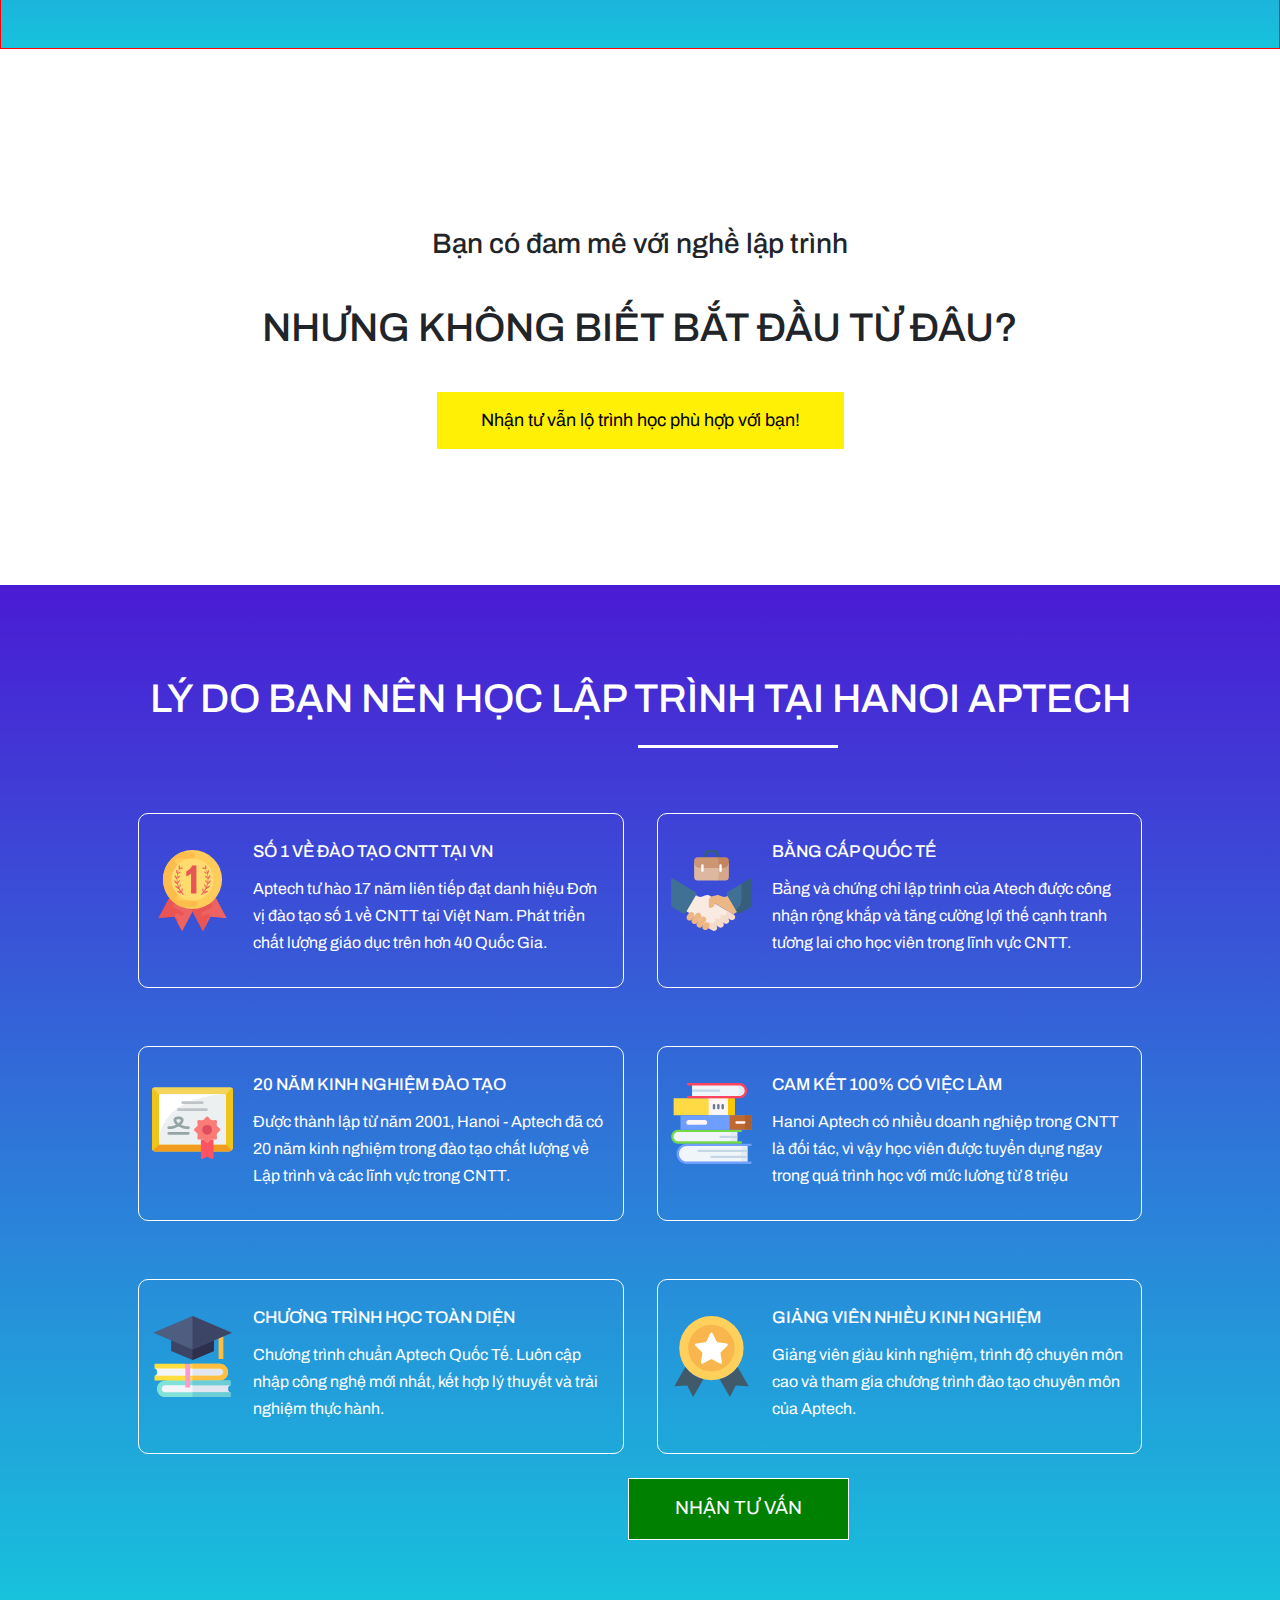
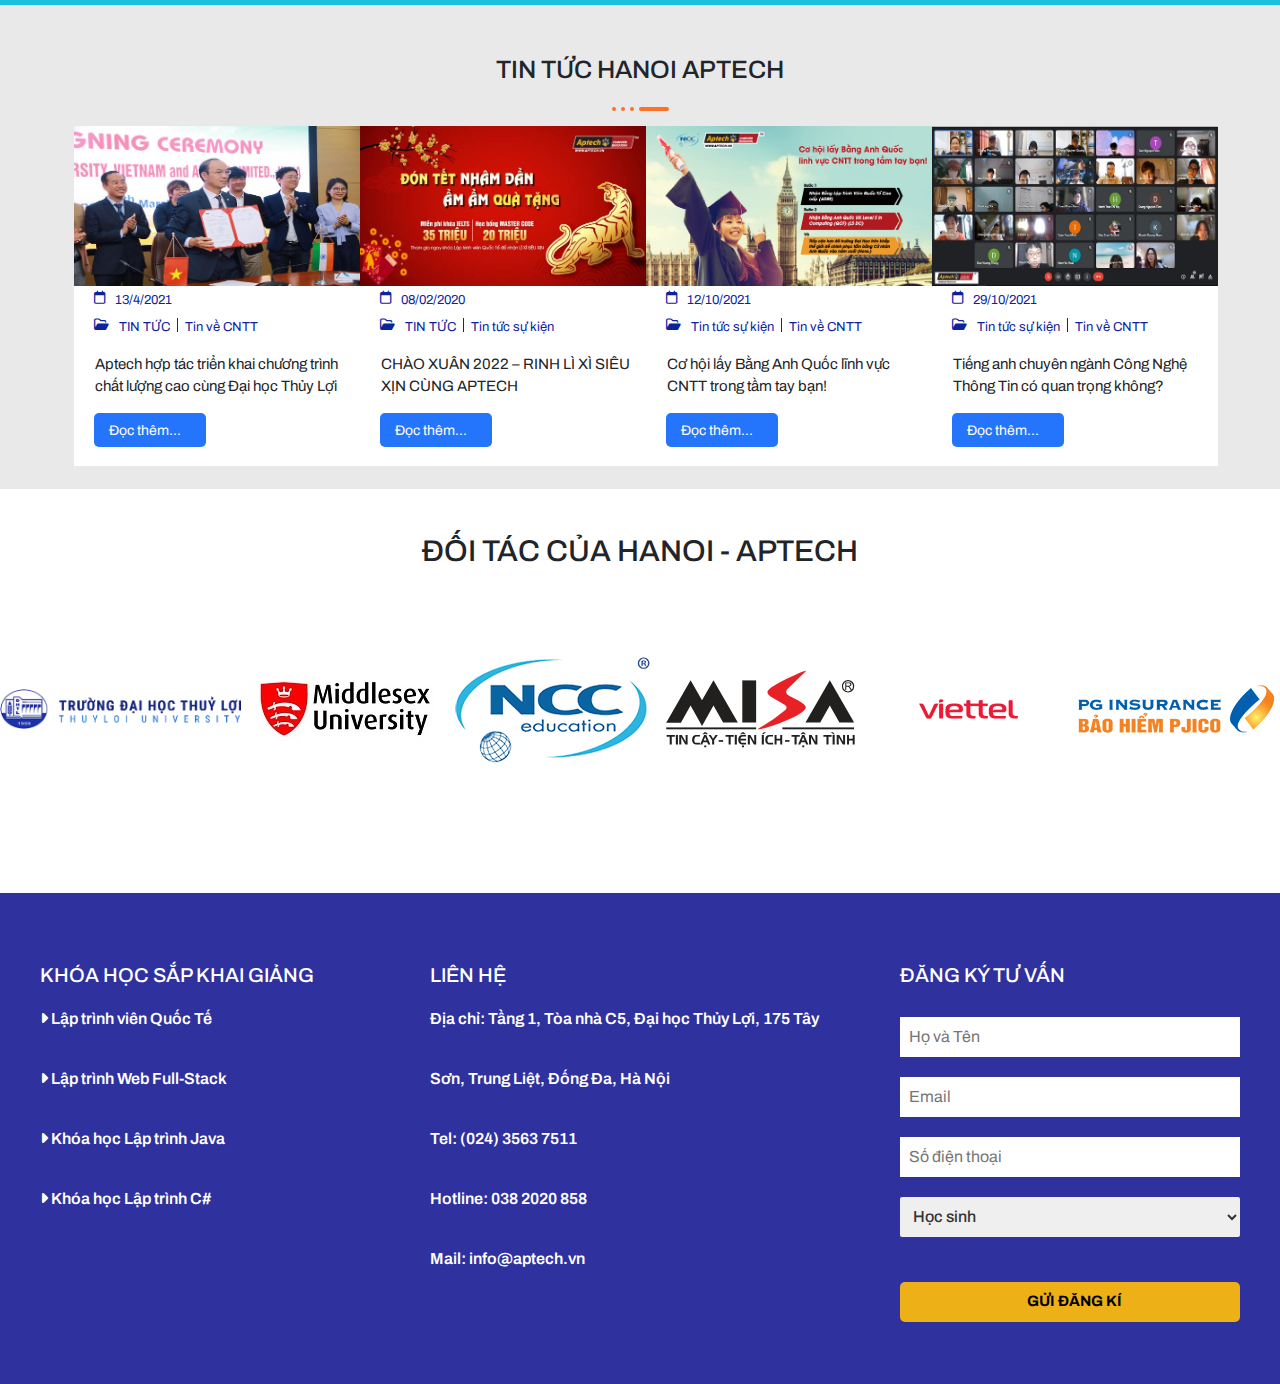
==== commit 05f26947: "up" ====
--- a/TrangChu/index.html
+++ b/TrangChu/index.html
@@ -17,41 +17,50 @@
     <title>Document</title>
 </head>
 <body>
+
+    <div class="fixed"><div class="ani0"> <div class="phone"><i class="fa-solid fa-phone"></i>
+        <div class="ani1"> </div>
+        </div></div>
+       
+       <div class="number"> 
+           <p>0982265533</p>
+           <div class="ani4"></div></div>
+       <div class="ani3"> </div>
+       <div class="ani2"></div>
+      
+    </div>
     <div class="menu">
         <img  src="./img/logo.png" alt="">
         <ul>
             <li><a href="#">TRANG CHỦ </a></li>
-            <li><a href="#">HANOI-APTECH <i class="fa-solid fa-angle-down"></i> </a>
+            <li class="menu-cha"><a href="#">HANOI-APTECH <i class="fa-solid fa-angle-down"></i> </a>
                 <ul class="menu-con">
-                    <li><a href="#">Giới thiệu</a>
-                        <a href="#">Cơ sở vật chất</a>
-                        <a href="#">Giảng viên</a>
-                        <a href="#">Hỏi đáp</a>
-                    </li>
+                    <li><a href="#">Giới thiệu</a></li>
+                     <li><a href="#">Cơ sở vật chất</a></li>   
+                     <li><a href="#">Giảng viên</a></li>
+                     <li><a href="#">Hỏi đáp</a></li>   
                 </ul>
             </li>
-            <li><a href="#">CHƯƠNG TRÌNH ĐÀO TẠO <i class="fa-solid fa-angle-down"></i></a>
+            <li class="menu-cha"><a href="#">CHƯƠNG TRÌNH ĐÀO TẠO <i class="fa-solid fa-angle-down"></i></a>
                 <ul class="menu-con">
-                    <li><a href="#">Lập trình viên quốc tế</a>
-                        <a href="#">Lập trình web</a>
-                        <a href="#">Các khóa ngắn hạn</a>
-                    </li>
+                    <li><a href="#">Lập trình viên quốc tế</a></li>
+                    <li><a href="#">Lập trình web</a></li>
+                    <li> <a href="#">Các khóa ngắn hạn</a></li>
                 </ul>
             </li>
             <li><a href="#">LIÊN THÔNG</a></li>
-            <li><a href="#">TIN TỨC <i class="fa-solid fa-angle-down"></i></a>
+            <li class="menu-cha"><a href="#">TIN TỨC <i class="fa-solid fa-angle-down"></i></a>
                 <ul class="menu-con">
-                    <li><a href="#">Tin tức CNTT</a>
-                        <a href="#">Lịch thi</a>
-                        <a href="#">Lịch tuyển sinh</a>
-                    </li>
+                    <li><a href="#">Tin tức CNTT</a> </li>
+                    <li><a href="#">Lịch thi</a></li>
+                    <li><a href="#">Lịch tuyển sinh</a></li>
                 </ul>
             </li>
-            <li><a href="#">TUYỂN DUNG <i class="fa-solid fa-angle-down"></i></a>
-                <ul class="menu-con">
-                    <li><a href="#">Tin tuyển dụng</a>
-                        <a href="#">Góc nghề nghiệp</a>
-                    </li>
+            <li class="menu-cha"><a href="#">TUYỂN DỤNG <i class="fa-solid fa-angle-down"></i></a>
+                <ul class="menu-con" >
+                    <li><a href="#">Tin tuyển dụng</a> </li>
+                    <li> <a href="#">Góc nghề nghiệp</a></li> 
+                   
                 </ul>
             </li>
         </ul>
@@ -111,7 +120,9 @@
                     <option >Đi làm</option>
                     <option >Khác</option>
                 </select>
+                <textarea  rows="6">   Lời nhắn</textarea>
                 <Button id="nut">GỬI ĐĂNG KÍ</Button>
+                
         </div>
         <div class="nav-right">
             <img src="./img/icon.png" alt="">
@@ -172,39 +183,39 @@
                             <p>Aptech tư hào 17 năm liên tiếp đạt danh hiệu Đơn vị đào tạo số 1 về CNTT tại Việt Nam. Phát triển chất lượng giáo dục trên hơn 40 Quốc Gia.</p>
                         </div>
                     </div>
-                    <div class="boxer2">
+                    <div class="boxer1">
                         <img src="./img/2.svg" alt="">
-                        <div class="text-r2">
+                        <div class="text-r1">
                             <h3>20 NĂM KINH NGHIỆM ĐÀO TẠO</h3>
                             <p>Được thành lập từ năm 2001, Hanoi - Aptech đã có 20 năm kinh nghiệm trong đào tạo chất lượng về Lập trình và các lĩnh vực trong CNTT.</p>
                         </div>
                     </div>
-                    <div class="boxer3">
+                    <div class="boxer1">
                         <img src="./img/3.svg" alt="">
-                        <div class="text-r3">
+                        <div class="text-r1">
                             <h3>CHƯƠNG TRÌNH HỌC TOÀN DIỆN</h3>
                             <p>Chương trình chuẩn Aptech Quốc Tế. Luôn cập nhập công nghệ mới nhất, kết hợp lý thuyết và trải nghiệm thực hành.</p>
                         </div>
                     </div>
                 </div>
                 <div class="section-right">
-                    <div class="boxer4">
+                    <div class="boxer1">
                         <img src="./img/4.svg" alt="">
-                        <div class="text-r4">
+                        <div class="text-r1">
                             <h3>BẰNG CẤP QUỐC TẾ</h3>
                             <p>Bằng và chứng chỉ lập trình của Atech được công nhận rộng khắp và tăng cường lợi thế cạnh tranh tương lai cho học viên trong lĩnh vực CNTT.</p>
                         </div>
                     </div>
-                    <div class="boxer5">
+                    <div class="boxer1">
                         <img src="./img/5.svg" alt="">
-                        <div class="text-r5">
+                        <div class="text-r1">
                             <h3> CAM KẾT 100% CÓ VIỆC LÀM</h3>
                             <p>Hanoi Aptech có nhiều doanh nghiệp trong CNTT là đối tác, vì vậy học viên được tuyển dụng ngay trong quá trình học với mức lương từ 8 triệu</p>
                         </div>
                     </div>
-                    <div class="boxer6">
+                    <div class="boxer1" id="loi">
                         <img src="./img/6.svg" alt="">
-                        <div class="text-r6">
+                        <div class="text-r1">
                             <h3>GIẢNG VIÊN NHIỀU KINH NGHIỆM</h3>
                             <p>Giảng viên giàu kinh nghiệm, trình độ chuyên môn cao và tham gia chương trình đào tạo chuyên môn của Aptech.</p>
                         </div>
@@ -287,7 +298,7 @@
     <div class="footer-top">
         <h1>ĐỐI TÁC CỦA HANOI - APTECH</h1>
         <div class="anh">
-            <div class="div"> <img id="i1" src="f1.png" alt=""></div>
+            <div class="div"> <img id="i1" src="./img/f1.png" alt=""></div>
             <div class="div"><img  src="./img/f2.jpg" alt=""></div>
             <div class="div"><img src="./img/f3.png" alt=""></div>
             <div class="div"><img src="./img/f4.svg" alt=""></div>
@@ -335,6 +346,7 @@
             </div>
         </div>
     </div>
+    <div class="messenger"><img src="./img/ms.svg" alt=""></div>
 </body>
     <script src="https://code.jquery.com/jquery-3.2.1.slim.min.js" integrity="sha384-KJ3o2DKtIkvYIK3UENzmM7KCkRr/rE9/Qpg6aAZGJwFDMVNA/GpGFF93hXpG5KkN" crossorigin="anonymous"></script>
     <script src="https://cdn.jsdelivr.net/npm/popper.js@1.12.9/dist/umd/popper.min.js" integrity="sha384-ApNbgh9B+Y1QKtv3Rn7W3mgPxhU9K/ScQsAP7hUibX39j7fakFPskvXusvfa0b4Q" crossorigin="anonymous"></script>
--- a/TrangChu/main.css
+++ b/TrangChu/main.css
@@ -13,28 +13,49 @@
     height: 70px;
     margin: 10px ;
 }
+.menu-con{
+    position: absolute;
+    bottom: -200;
+    width: 216px;
+    left: 0;
+    z-index: 20;
+    background: #f4f4f4;
+    border: 1px solid #dadada;
+
+}
+
 ul{
     display: flex;
     justify-content: space-between;
     align-items: center;
     margin: 10px;
 }
-a{
+.menu a{
     text-decoration: none;
     font-size: 15px;
     font-weight: 600;
     color: #000000;
 }
-a:hover{
+.menu a:hover{
+    color: #0B249E;
+
+}
+.menu-cha:hover .menu-con{
+    display: block;
     color: #0B249E;
 }
 ul li{
     list-style-type: none;
     padding: 10px 20px;
+    
+}
+.menu-cha{
+    position: relative;
 }
 .menu-con{
     display: none;
 }
+
 
 .text-conten{
     text-align: center;
@@ -121,11 +142,15 @@
     font-weight: 500;
     padding-left: 7px;
 }
+textarea{
+    width: 460px;
+    padding-top: 10px;
+}
 
 #note{
     border: 2px solid #f5ec10;
     color: #f5ec10;
-    padding: 10px 0px;
+    padding: 1px 0px;
     font-size: 30px;
     margin-bottom: 30px;
     text-align: center;
@@ -154,34 +179,44 @@
     justify-content: center;
     text-align: center;
     height: 320px;
-    margin: 96px 188px 0 188px;
+    margin: 96px 160px 0 160px;
 }
 .commen-left{
     border-right: 2px solid rgb(255, 123, 6);
     height: 216px;
+    padding-right: 10px;
 }
 .commen-left h1{
     color: #0b249e;
     font-weight: 700;
     line-height: 54px;
+    font-size: 30px;
+    
 
 }
 .commen-left h3{
     color: #433f3f;
     line-height: 36px;
+    font-size: 20px;
+    width: 352px;
+    margin-right: 10px;
 }
 .commen-right h3{
     color: #433f3f;
-    padding: 6px;
+    padding-left: 30px;
     line-height: 31.5px;
+    font-size: 21px;
+    width: 675px;
 }
 #scle{
-    padding: 15px 22px;
+    padding: 14px 22px;
     border-radius: 5px;
     color: white;
     font-weight: 700;
     background-color: #0C9841;
     border: none;
+    margin-top: 20px;
+    
 }
 #scle:hover{
     background:#da6a07 ;
@@ -193,33 +228,43 @@
     flex-direction: column;
     gap: 12px;
     justify-content: center;
-    color: white;
+    color: white;           
+    padding-left: 24px;
+    transform: translateY(20px);
+ 
 }
 video{
     width: 560px;
-    height: 273px;
+    height: 460px;
+    padding-left: 20px;
+    margin-right: 50px;
+    transform: translateY(-50px);
+   
 }
 .hi{
     display: flex;
-    justify-content: space-around;
+    justify-content: center;
     align-items: center;
     line-height: 27px;
     width: 100%;
     height: 600px;
     background: linear-gradient(rgb(74,27,212) , rgb(23,194,220) 100%);
+    
+    border: 1px solid red;
 }
 .text1,.text2,.text3{
     text-align: left;
     width: 450px;
     height: 95px;
     line-height: 27px;
-    padding: 10px 0;
+    margin-bottom: 22px;
 }
 .text h3{
-    margin-bottom: 20px;
+    font-size: 18px;
 }
 .text h1{
     line-height: 54px;
+    font-size: 30px;
 }
 .icon{
     display: inline-block;
@@ -227,7 +272,8 @@
     height: 80px;
     background: white;
     border-radius: 50%;
-    transform: translateY(17px);
+    transform: translateY(10px);
+    margin-right: 20px;
 }
 .selector-conten1,.selector-conten2,.selector-conten3{
     display: flex;
@@ -263,7 +309,7 @@
 }
 .section-box{
     margin-top: 180px;
-    height: 970px;
+    height: 1020px;
     background: linear-gradient(rgb(74,27,212) , rgb(23,194,220) 100%);
     padding: 90px 138px 70px 138px;
     position: relative;
@@ -301,7 +347,7 @@
 .section-left{
     margin-right: 33px;
 }
-.boxer1,.boxer2,.boxer3,.boxer4,.boxer5,.boxer6{
+.boxer1{
     border: 1px solid white;
     border-radius: 10px;
     height: 175px;
@@ -309,18 +355,24 @@
     justify-content: space-around;
     padding: 23px 13px;
 }
-.text-r1,.text-r2,.text-r3,.text-r4,.text-r5,.text-r6{
+#loi{
+    padding-bottom: 100px;
+}
+.text-r1{
     color: white;
     text-align: left;
     padding-left: 20px;
+    
 }
 .section img{
     width: 81px;
     height: 81px;
     transform: translateY(13px);
 }
+
 .section h3{
     line-height: 30.6px;
+    font-size: 17px;
 }
 .section p{
     line-height: 27px;
@@ -330,7 +382,7 @@
     border: 1px solid white;
     color: white;
     font-size: 19px;
-    transform: translate(490px,56px);
+    transform: translate(490px,70px);
     width: 221px;
     height: 62px;
 }
@@ -371,6 +423,7 @@
 .ekit-heading h2{
     text-align: center;
     padding-top: 50px;
+    font-size: 25px;
 }
 .ekit-heading{
     background: #e9e9e9;
@@ -402,6 +455,7 @@
     height: 350px;
     margin-top: 10px;
     padding: 5px 74px;
+   
 
 }
 .ebox{
@@ -414,13 +468,13 @@
     color: #0b249e;
     font-size: 13px;
     margin-left: 20px;
-    margin-top: 12px;
 }
 .p-bode{
     height: 14px;
     width: 1px;
     background: #0b249e;
     margin: 0 7px;
+   
 }
 .post-cat i{
     margin-right: 10px;
@@ -431,6 +485,7 @@
     color: #0b249e;
     font-size: 13px;
     margin-left: 20px;
+    height: 27px;
 }
 .date i{
     margin-right: 10px;
@@ -445,21 +500,21 @@
     font-size: 15px;
     width: 265px;
     margin-left: 21px;
-    margin-top: 20px;
     line-height: 22px;
-    padding: 0;
+   
+
 }
 .ebox button{
     background: #2575fc;
     text-align: left;
-    align-items: center;
     margin-left: 20px;
     width: 112px;
     height: 34px;
     border: none;
     color: white;
-    padding: 10px 20px;
-    margin-top: 13px;
+    padding-left: 15px;
+    border-radius: 5px;
+    font-size: 14px;
     
 }
 .ebox button:hover{
@@ -472,6 +527,7 @@
 .footer-top h1{
     text-align: center;
     margin-top: 44px;
+    font-size: 30px;
 }
 .anh{
     display: flex;
@@ -512,11 +568,15 @@
     display: flex;
     justify-content: space-around;
     padding-top: 70px;
+    
+}
+.footer-conten h2{
+    font-size: 20px;
 }
 .ftext-left{
     display: flex;
     flex-direction: column;
-    gap: 30px;
+    gap: 20px;
     margin-top: 20px;
     font-weight: 600;
 }
@@ -559,4 +619,165 @@
     transform-origin: 50% 50%;
 }
 
-
+.number{
+    width: 170px;
+    height: 55px;
+    background:  #02a300;
+    border-radius: 25px;
+    transform: translate(60px,9.25px);
+    z-index: -10;
+    position: relative;
+}
+.ani0{
+    width: 32px;
+    height: 32px;
+    display: flex;
+    justify-content: center;
+    align-items: center;
+    border-radius: 50%;
+    animation: loa 0.6s  infinite linear;
+    position: absolute;
+    z-index: 5;
+    top: 22px;
+    left: 21px;
+    margin-left: 50px;
+    background-color: rgb(255, 255, 255);
+    
+    
+}
+.number p{
+    padding-left: 66px;
+    padding-top: 14px;
+    color: white;
+    font-size: 15px;
+}
+.ani1{
+    background-color: white;
+    width: 9px;
+    height: 9px;
+    transform: rotate(5deg);
+    position: absolute;
+    bottom: 0px;
+    left: -4px;
+    z-index: 5;
+}
+
+.phone {
+    background-color: white;
+    font-size: 20px;
+    color:  #02a300;
+    position: relative;
+    border-radius: 50%;
+    z-index: 10;
+  
+}
+.ani2{
+    background:  #02a300;
+    width: 55px;
+    height: 55px;
+    border-radius: 50%;
+    margin-left: 25px;
+    position: absolute;
+    top: 9.9px;
+    left: 34.7px;
+    z-index: 2;
+    
+}
+.ani3{
+    width: 62px;
+    height: 62px;
+    border-radius: 50%;
+    background: rgba(80, 82, 82, 0.432);
+    position: absolute;
+    top: 6px;
+    left: 56px;
+    animation: circle2 1.5s infinite linear;
+}
+.fixed{
+    position: fixed;
+    top: 500px;
+    right: 135px;
+    z-index: 10000;
+}
+.ani4{
+   width: 100px;
+   height: 100px;
+   border-radius: 50%;
+   border: 1px solid rgb(56, 54, 54);
+   position: absolute;
+   top: -23.5px;
+   left: -23.5px;
+   animation: circle3 1s infinite linear;
+    
+}
+@keyframes loa{
+    0%{
+        transform: rotate(0);
+    }
+    
+    30%{
+        transform: rotate(-22deg);
+    }
+    60%{
+        transform: rotate(20deg);
+    }
+    80%{
+
+        transform: rotate(-22deg);
+    }
+    100%{
+        transform: rotate(20deg);
+    }
+}
+
+@keyframes circle2 {
+    0% {
+       
+        transform: scale(1);
+    }
+    25%{
+        transform: scale(1.2);
+    }
+    50% {
+        transform: scale(1.4);
+    }
+    75%{
+        transform: scale(1.2);
+        
+    }
+    100% {
+        transform: scale(1);
+    }
+}
+@keyframes circle3{
+    0% {
+       opacity: 0.4;
+        transform: scale(1);
+    }
+    50%{
+        transform: scale(1.3);
+        opacity: 0.2;
+    }
+    100%{
+        transform: scale(1.5);
+        opacity: 0;
+    }
+}
+.messenger{
+    position: fixed;
+    top: 400px;
+    right: 10px;
+    z-index: 10000;
+    width: 50px;
+    height: 50px;
+    background: #0075ff;
+    border-radius: 50%;
+   
+}
+.messenger img{
+    width: 44px;
+    height: 45px;
+    padding: 8px 0 0 6px;
+}
+
+   
